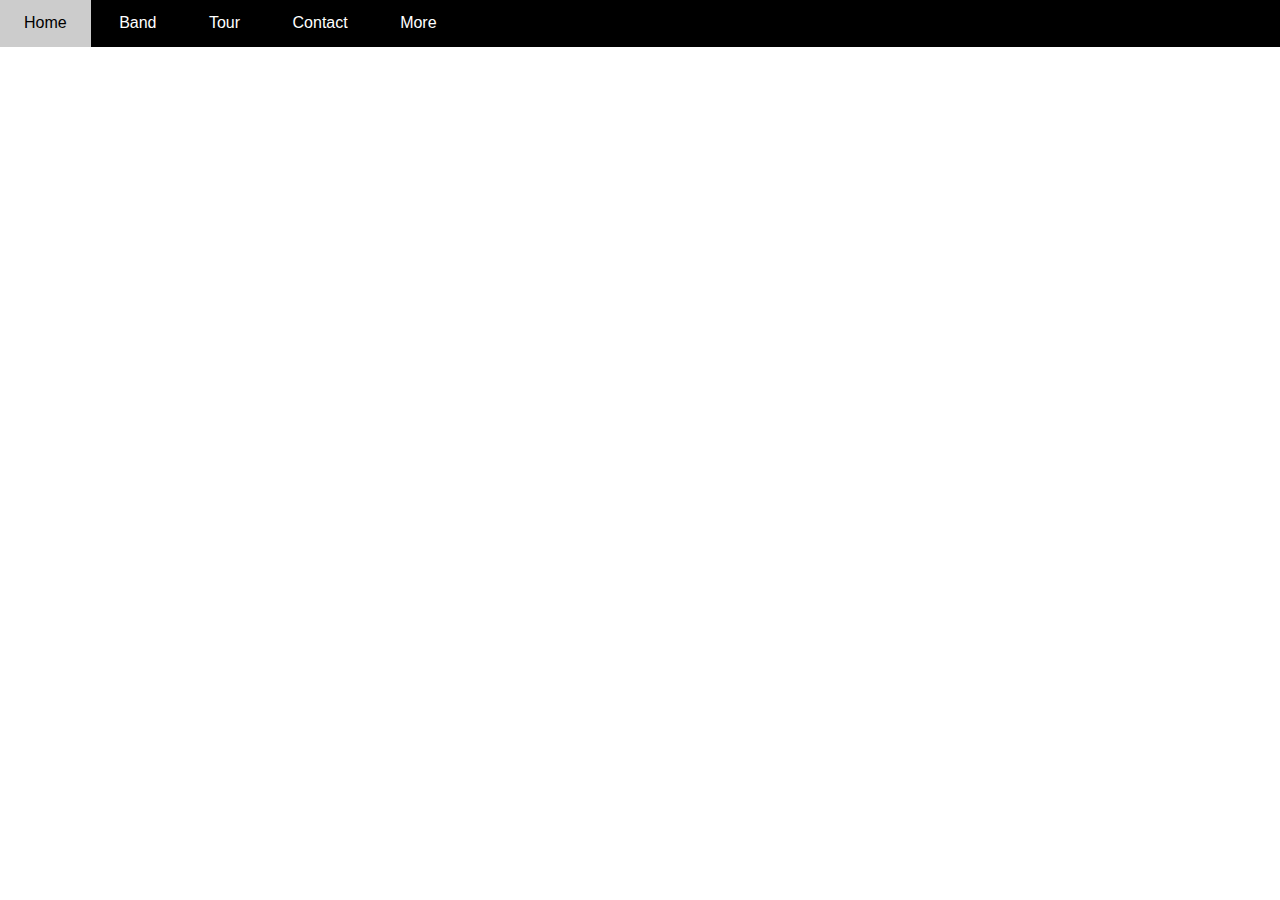
==== Front-end/The-Band/index.html @ 3a9487b1 "tao web" ====
<!DOCTYPE html>
<html lang="en">

<head>
    <meta charset="UTF-8">
    <meta http-equiv="X-UA-Compatible" content="IE=edge">
    <meta name="viewport" content="width=device-width, initial-scale=1.0">
    <title>Document</title>
    <link rel="stylesheet" href="./assets/css/style.css">
</head>

<body>

    <div id="main">
        <div id="header">
            <ul id="nav">
                <li><a href="">Home</a></li>
                <li><a href="">Band</a></li>
                <li><a href="">Tour</a></li>
                <li><a href="">Contact</a></li>
                <li>
                    <a href="">More</a>
                    <ul class="subnav">
                        <li><a href="">Merchandise</a></li>
                        <li><a href="">Extras</a></li>
                        <li><a href="">Media</a></li>
                    </ul>
                </li>
            </ul>
        </div>

        <div id="slider">

        </div>

        <div id="content">

        </div>

        <div id="footer">

        </div>

    </div>


</body>

</html>
---- Front-end/The-Band/assets/css/style.css ----
/* Reset CSS */

* {
    padding: 0;
    margin: 0;
    box-sizing: border-box;
}

html {
    font-family: Arial, Helvetica, sans-serif;
}


/* 
1. Từ ngoài vào trong
2. Từ trên xuống dưới
3. Tổng quan đến chi tiết
*/


/*  
1. Vị trí
2. Kích thước ( Width , Height)
3. Màu sắc
4. Kiểu dáng (kiểu chữ, hình tròn, vuông, ...)
*/

#main {}

#header {
    height: 46.5px;
    background-color: #000;
}

#nav {}

#nav li {
    display: inline-block;
}

#nav li a {
    color: #fff;
    text-decoration: none;
    line-height: 46.5px;
    padding: 0 24px;
    display: inline-block;
}

#nav li:hover a {
    color: #000;
    background-color: #ccc;
}

#nav .subnav {
    display: none;
}

#slider {}

#content {}

#footer {}
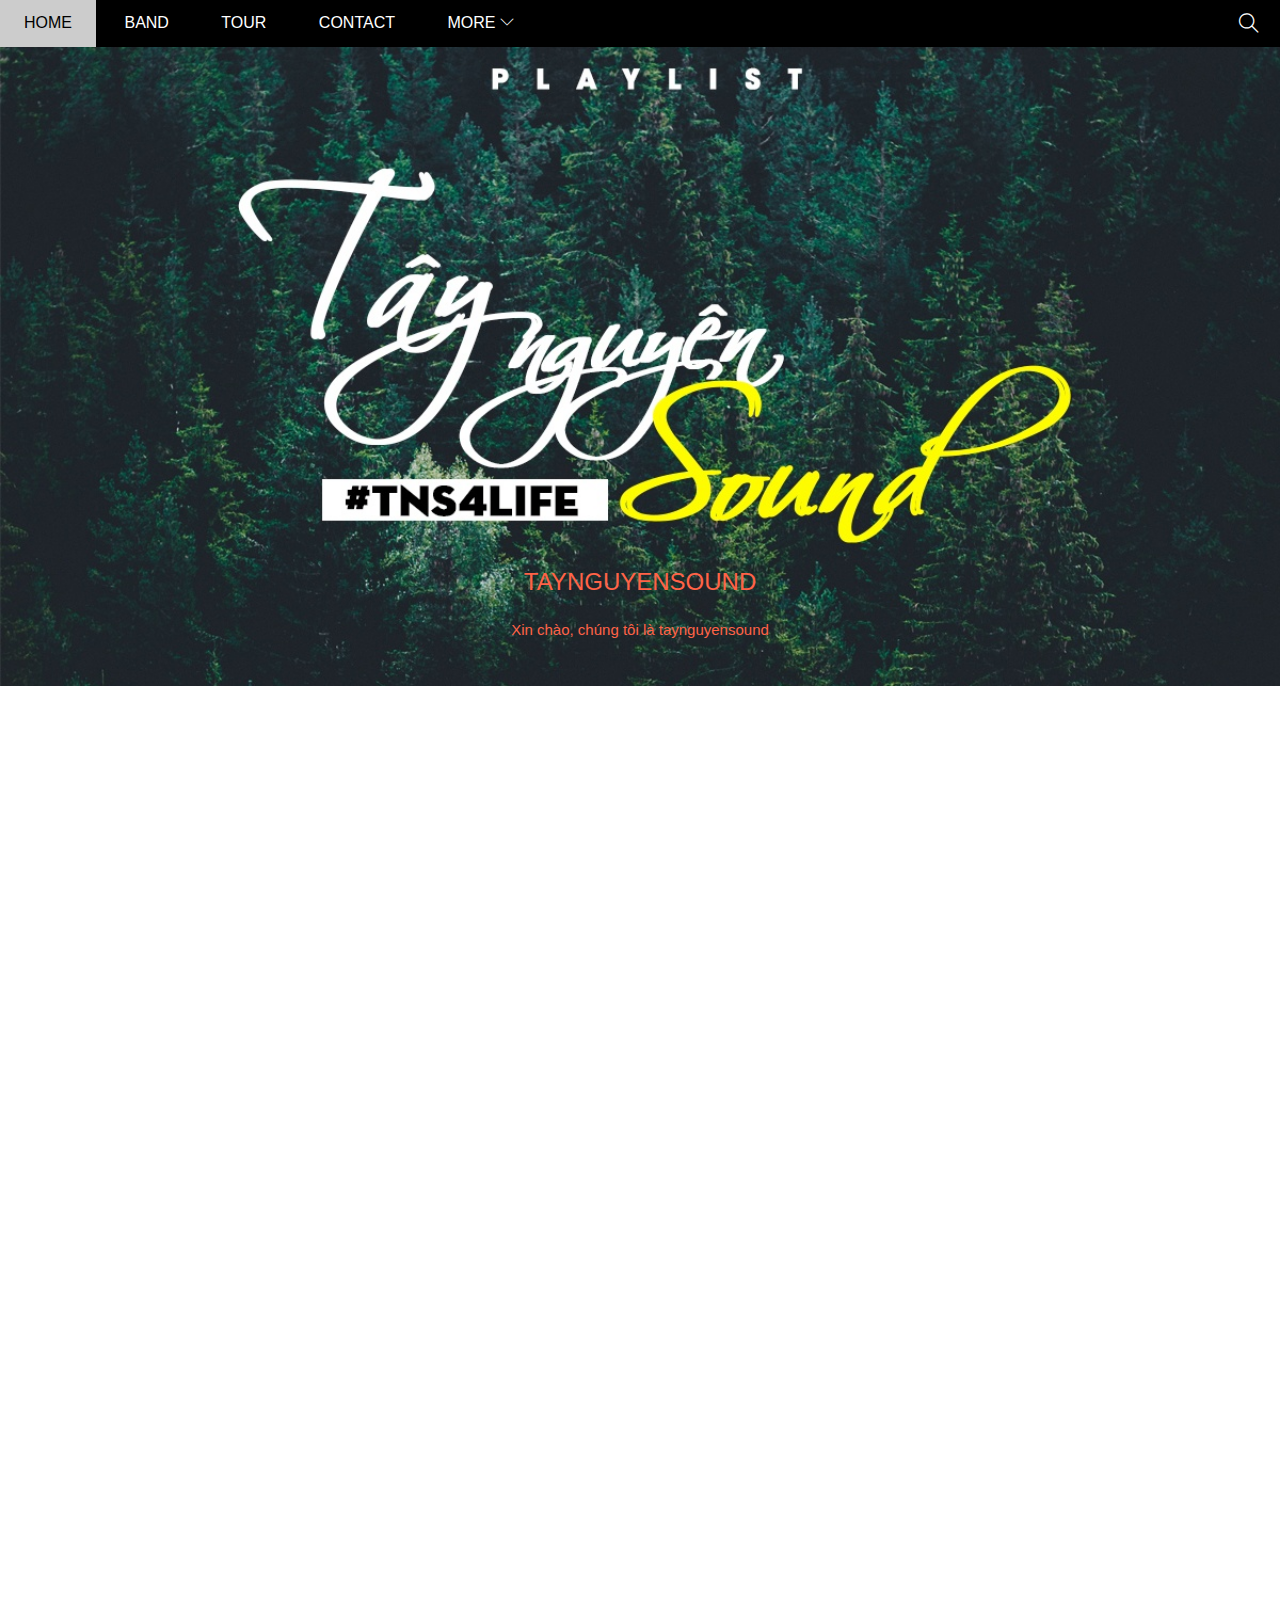
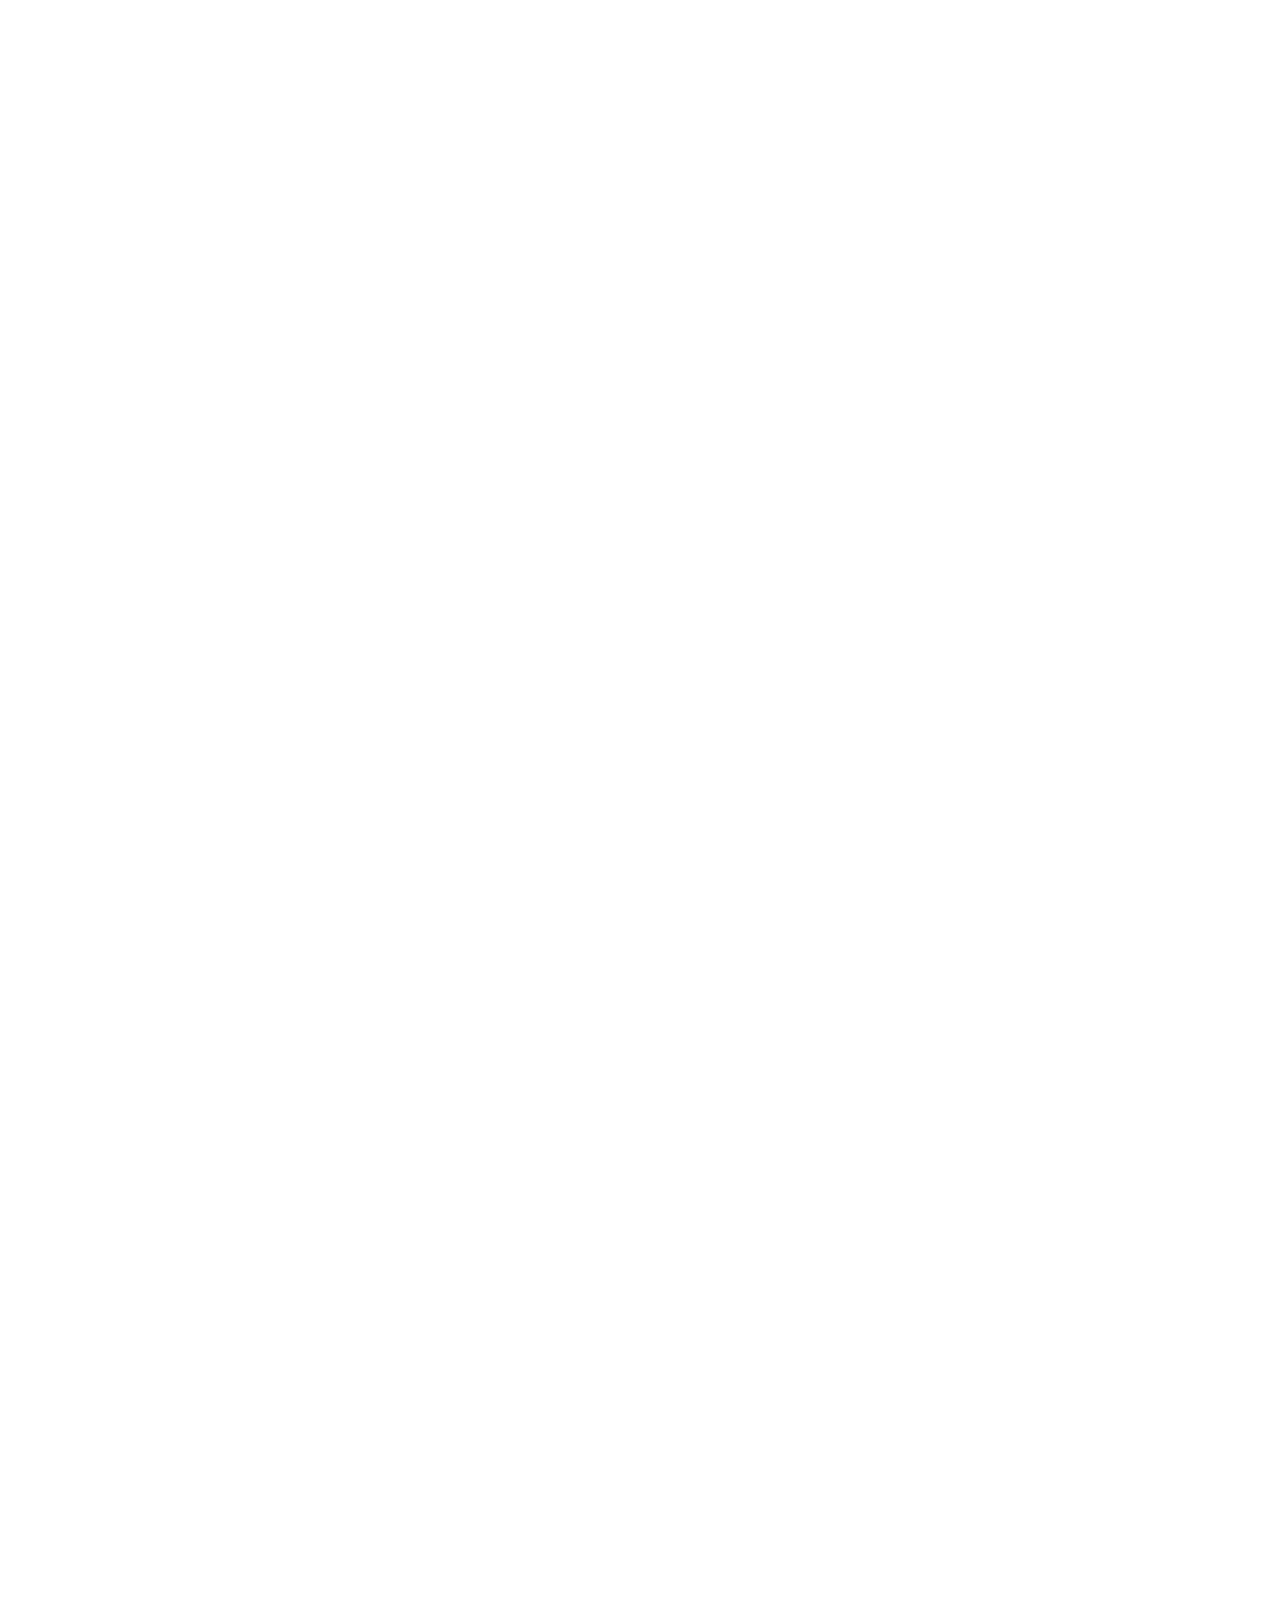
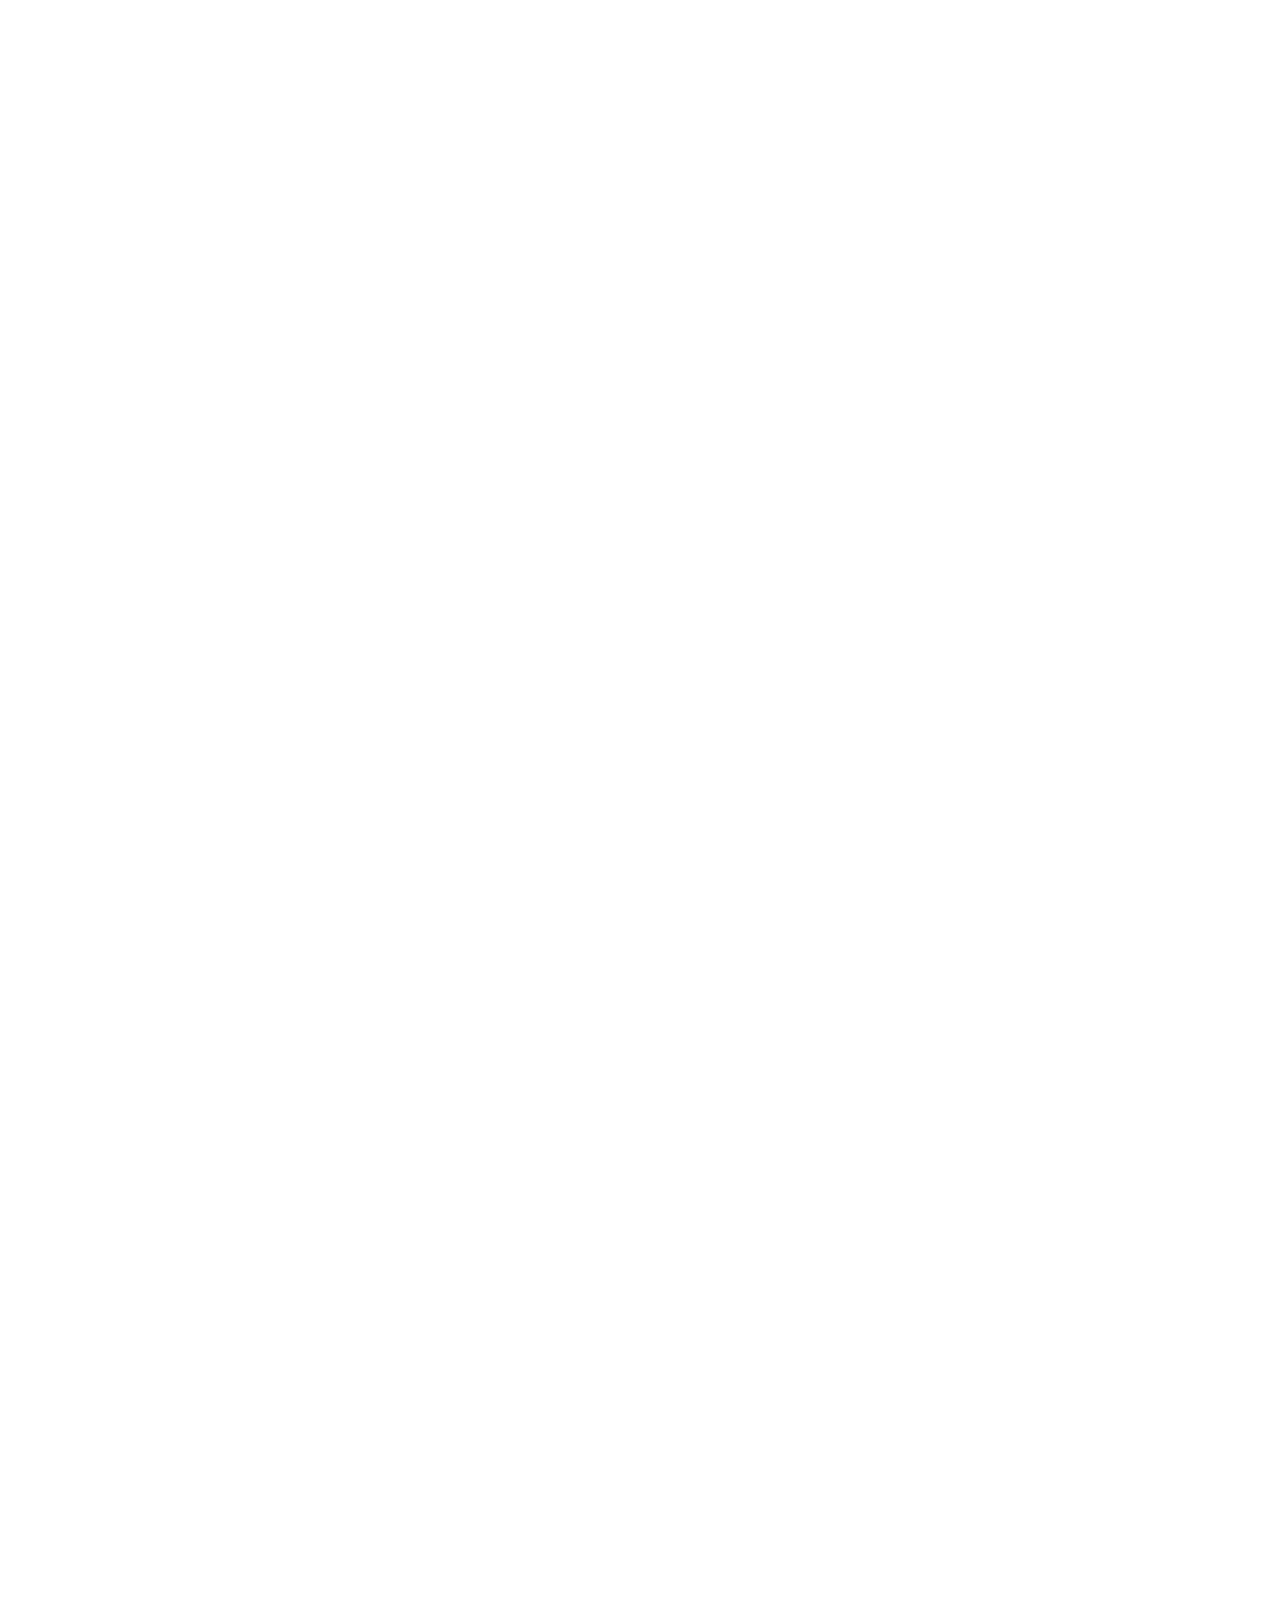
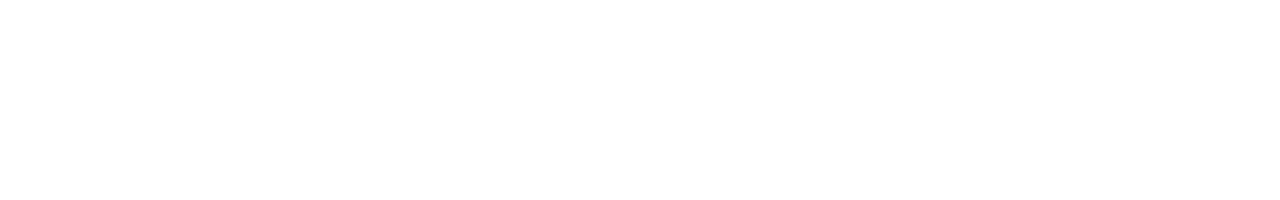
==== commit 3503437b: "ud" ====
--- a/Front-end/The-Band/index.html
+++ b/Front-end/The-Band/index.html
@@ -7,19 +7,24 @@
     <meta name="viewport" content="width=device-width, initial-scale=1.0">
     <title>Document</title>
     <link rel="stylesheet" href="./assets/css/style.css">
+    <link rel="stylesheet" href="./assets/Fonts/themify-icons-font/themify-icons/themify-icons.css">
 </head>
 
 <body>
 
     <div id="main">
         <div id="header">
+            <!-- Begin nav -->
             <ul id="nav">
                 <li><a href="">Home</a></li>
                 <li><a href="">Band</a></li>
                 <li><a href="">Tour</a></li>
                 <li><a href="">Contact</a></li>
                 <li>
-                    <a href="">More</a>
+                    <a href="">
+                        More 
+                        <i class="nav-arrow-down ti-angle-down"></i>
+                    </a>
                     <ul class="subnav">
                         <li><a href="">Merchandise</a></li>
                         <li><a href="">Extras</a></li>
@@ -27,10 +32,20 @@
                     </ul>
                 </li>
             </ul>
+            <!-- End nav -->
+
+            <!-- Begin search -->
+            <div class="search-btn">
+                <i class="search-icon ti-search"></i>
+            </div>
+            <!-- Begin search -->
         </div>
 
         <div id="slider">
-
+            <div class="text-content">
+                <h2 class="text-heading">TAYNGUYENSOUND</h2>
+                <div class="text-para">Xin chào, chúng tôi là taynguyensound</div>
+            </div>
         </div>
 
         <div id="content">
--- a/Front-end/The-Band/assets/css/style.css
+++ b/Front-end/The-Band/assets/css/style.css
@@ -8,6 +8,7 @@
 
 html {
     font-family: Arial, Helvetica, sans-serif;
+    height: 5000px;
 }
 
 
@@ -28,34 +29,116 @@
 #main {}
 
 #header {
+    position: fixed;
+    top: 0;
+    left: 0;
+    right: 0;
     height: 46.5px;
     background-color: #000;
+    z-index: 1;
 }
 
-#nav {}
-
-#nav li {
+#nav {
     display: inline-block;
 }
 
+#nav,
+.subnav {
+    list-style-type: none;
+}
+
+#nav>li {
+    display: inline-block;
+}
+
+#nav li {
+    position: relative;
+}
+
+#nav>li>a {
+    color: #fff;
+    text-transform: uppercase;
+}
+
 #nav li a {
-    color: #fff;
     text-decoration: none;
     line-height: 46.5px;
     padding: 0 24px;
-    display: inline-block;
+    display: block;
 }
 
-#nav li:hover a {
+#nav li:hover .subnav {
+    display: block;
+}
+
+#nav>li:hover>a,
+#nav .subnav li:hover a {
     color: #000;
     background-color: #ccc;
 }
 
 #nav .subnav {
     display: none;
+    background-color: #fff;
+    min-width: 160px;
+    position: absolute;
+    top: 100%;
+    left: 0;
+    box-shadow: 0 0 10px rgba(0, 0, 0, 0.3);
 }
 
-#slider {}
+#nav .subnav a {
+    color: #000;
+    padding: 0 12px;
+    line-height: 38px;
+}
+
+#nav .nav-arrow-down {
+    font-size: 14px;
+}
+
+#header .search-btn {
+    float: right;
+    padding: 0 21px;
+}
+
+#header .search-btn:hover {
+    background-color: #f44336;
+    cursor: pointer;
+}
+
+#header .search-icon {
+    color: #fff;
+    font-size: 20px;
+    line-height: 46px;
+}
+
+#slider {
+    position: relative;
+    padding-top: 50%;
+    background: url('/Front-end/The-Band/assets/img/Slider/slider2.jpg') top center / cover no-repeat;
+    margin-top: 46px;
+}
+
+#slider .text-content {
+    position: absolute;
+    bottom: 48px;
+    width: 100%;
+    /* left: 50%;
+    text-transform: translate(-50%); */
+    text-align: center;
+    color: tomato;
+}
+
+#slider .text-heading {
+    font-weight: 500;
+    font-size: 24px;
+}
+
+#slider .text-para {
+    font-size: 15px;
+    margin-top: 25px;
+}
 
 #content {}
 
--- a/Front-end/The-Band/assets/Fonts/themify-icons-font/themify-icons/themify-icons.css
+++ b/Front-end/The-Band/assets/Fonts/themify-icons-font/themify-icons/themify-icons.css
@@ -0,0 +1,1081 @@
+@font-face {
+	font-family: 'themify';
+	src:url('fonts/themify.eot?-fvbane');
+	src:url('fonts/themify.eot?#iefix-fvbane') format('embedded-opentype'),
+		url('fonts/themify.woff?-fvbane') format('woff'),
+		url('fonts/themify.ttf?-fvbane') format('truetype'),
+		url('fonts/themify.svg?-fvbane#themify') format('svg');
+	font-weight: normal;
+	font-style: normal;
+}
+
+[class^="ti-"], [class*=" ti-"] {
+	font-family: 'themify';
+	speak: none;
+	font-style: normal;
+	font-weight: normal;
+	font-variant: normal;
+	text-transform: none;
+	line-height: 1;
+
+	/* Better Font Rendering =========== */
+	-webkit-font-smoothing: antialiased;
+	-moz-osx-font-smoothing: grayscale;
+}
+
+.ti-wand:before {
+	content: "\e600";
+}
+.ti-volume:before {
+	content: "\e601";
+}
+.ti-user:before {
+	content: "\e602";
+}
+.ti-unlock:before {
+	content: "\e603";
+}
+.ti-unlink:before {
+	content: "\e604";
+}
+.ti-trash:before {
+	content: "\e605";
+}
+.ti-thought:before {
+	content: "\e606";
+}
+.ti-target:before {
+	content: "\e607";
+}
+.ti-tag:before {
+	content: "\e608";
+}
+.ti-tablet:before {
+	content: "\e609";
+}
+.ti-star:before {
+	content: "\e60a";
+}
+.ti-spray:before {
+	content: "\e60b";
+}
+.ti-signal:before {
+	content: "\e60c";
+}
+.ti-shopping-cart:before {
+	content: "\e60d";
+}
+.ti-shopping-cart-full:before {
+	content: "\e60e";
+}
+.ti-settings:before {
+	content: "\e60f";
+}
+.ti-search:before {
+	content: "\e610";
+}
+.ti-zoom-in:before {
+	content: "\e611";
+}
+.ti-zoom-out:before {
+	content: "\e612";
+}
+.ti-cut:before {
+	content: "\e613";
+}
+.ti-ruler:before {
+	content: "\e614";
+}
+.ti-ruler-pencil:before {
+	content: "\e615";
+}
+.ti-ruler-alt:before {
+	content: "\e616";
+}
+.ti-bookmark:before {
+	content: "\e617";
+}
+.ti-bookmark-alt:before {
+	content: "\e618";
+}
+.ti-reload:before {
+	content: "\e619";
+}
+.ti-plus:before {
+	content: "\e61a";
+}
+.ti-pin:before {
+	content: "\e61b";
+}
+.ti-pencil:before {
+	content: "\e61c";
+}
+.ti-pencil-alt:before {
+	content: "\e61d";
+}
+.ti-paint-roller:before {
+	content: "\e61e";
+}
+.ti-paint-bucket:before {
+	content: "\e61f";
+}
+.ti-na:before {
+	content: "\e620";
+}
+.ti-mobile:before {
+	content: "\e621";
+}
+.ti-minus:before {
+	content: "\e622";
+}
+.ti-medall:before {
+	content: "\e623";
+}
+.ti-medall-alt:before {
+	content: "\e624";
+}
+.ti-marker:before {
+	content: "\e625";
+}
+.ti-marker-alt:before {
+	content: "\e626";
+}
+.ti-arrow-up:before {
+	content: "\e627";
+}
+.ti-arrow-right:before {
+	content: "\e628";
+}
+.ti-arrow-left:before {
+	content: "\e629";
+}
+.ti-arrow-down:before {
+	content: "\e62a";
+}
+.ti-lock:before {
+	content: "\e62b";
+}
+.ti-location-arrow:before {
+	content: "\e62c";
+}
+.ti-link:before {
+	content: "\e62d";
+}
+.ti-layout:before {
+	content: "\e62e";
+}
+.ti-layers:before {
+	content: "\e62f";
+}
+.ti-layers-alt:before {
+	content: "\e630";
+}
+.ti-key:before {
+	content: "\e631";
+}
+.ti-import:before {
+	content: "\e632";
+}
+.ti-image:before {
+	content: "\e633";
+}
+.ti-heart:before {
+	content: "\e634";
+}
+.ti-heart-broken:before {
+	content: "\e635";
+}
+.ti-hand-stop:before {
+	content: "\e636";
+}
+.ti-hand-open:before {
+	content: "\e637";
+}
+.ti-hand-drag:before {
+	content: "\e638";
+}
+.ti-folder:before {
+	content: "\e639";
+}
+.ti-flag:before {
+	content: "\e63a";
+}
+.ti-flag-alt:before {
+	content: "\e63b";
+}
+.ti-flag-alt-2:before {
+	content: "\e63c";
+}
+.ti-eye:before {
+	content: "\e63d";
+}
+.ti-export:before {
+	content: "\e63e";
+}
+.ti-exchange-vertical:before {
+	content: "\e63f";
+}
+.ti-desktop:before {
+	content: "\e640";
+}
+.ti-cup:before {
+	content: "\e641";
+}
+.ti-crown:before {
+	content: "\e642";
+}
+.ti-comments:before {
+	content: "\e643";
+}
+.ti-comment:before {
+	content: "\e644";
+}
+.ti-comment-alt:before {
+	content: "\e645";
+}
+.ti-close:before {
+	content: "\e646";
+}
+.ti-clip:before {
+	content: "\e647";
+}
+.ti-angle-up:before {
+	content: "\e648";
+}
+.ti-angle-right:before {
+	content: "\e649";
+}
+.ti-angle-left:before {
+	content: "\e64a";
+}
+.ti-angle-down:before {
+	content: "\e64b";
+}
+.ti-check:before {
+	content: "\e64c";
+}
+.ti-check-box:before {
+	content: "\e64d";
+}
+.ti-camera:before {
+	content: "\e64e";
+}
+.ti-announcement:before {
+	content: "\e64f";
+}
+.ti-brush:before {
+	content: "\e650";
+}
+.ti-briefcase:before {
+	content: "\e651";
+}
+.ti-bolt:before {
+	content: "\e652";
+}
+.ti-bolt-alt:before {
+	content: "\e653";
+}
+.ti-blackboard:before {
+	content: "\e654";
+}
+.ti-bag:before {
+	content: "\e655";
+}
+.ti-move:before {
+	content: "\e656";
+}
+.ti-arrows-vertical:before {
+	content: "\e657";
+}
+.ti-arrows-horizontal:before {
+	content: "\e658";
+}
+.ti-fullscreen:before {
+	content: "\e659";
+}
+.ti-arrow-top-right:before {
+	content: "\e65a";
+}
+.ti-arrow-top-left:before {
+	content: "\e65b";
+}
+.ti-arrow-circle-up:before {
+	content: "\e65c";
+}
+.ti-arrow-circle-right:before {
+	content: "\e65d";
+}
+.ti-arrow-circle-left:before {
+	content: "\e65e";
+}
+.ti-arrow-circle-down:before {
+	content: "\e65f";
+}
+.ti-angle-double-up:before {
+	content: "\e660";
+}
+.ti-angle-double-right:before {
+	content: "\e661";
+}
+.ti-angle-double-left:before {
+	content: "\e662";
+}
+.ti-angle-double-down:before {
+	content: "\e663";
+}
+.ti-zip:before {
+	content: "\e664";
+}
+.ti-world:before {
+	content: "\e665";
+}
+.ti-wheelchair:before {
+	content: "\e666";
+}
+.ti-view-list:before {
+	content: "\e667";
+}
+.ti-view-list-alt:before {
+	content: "\e668";
+}
+.ti-view-grid:before {
+	content: "\e669";
+}
+.ti-uppercase:before {
+	content: "\e66a";
+}
+.ti-upload:before {
+	content: "\e66b";
+}
+.ti-underline:before {
+	content: "\e66c";
+}
+.ti-truck:before {
+	content: "\e66d";
+}
+.ti-timer:before {
+	content: "\e66e";
+}
+.ti-ticket:before {
+	content: "\e66f";
+}
+.ti-thumb-up:before {
+	content: "\e670";
+}
+.ti-thumb-down:before {
+	content: "\e671";
+}
+.ti-text:before {
+	content: "\e672";
+}
+.ti-stats-up:before {
+	content: "\e673";
+}
+.ti-stats-down:before {
+	content: "\e674";
+}
+.ti-split-v:before {
+	content: "\e675";
+}
+.ti-split-h:before {
+	content: "\e676";
+}
+.ti-smallcap:before {
+	content: "\e677";
+}
+.ti-shine:before {
+	content: "\e678";
+}
+.ti-shift-right:before {
+	content: "\e679";
+}
+.ti-shift-left:before {
+	content: "\e67a";
+}
+.ti-shield:before {
+	content: "\e67b";
+}
+.ti-notepad:before {
+	content: "\e67c";
+}
+.ti-server:before {
+	content: "\e67d";
+}
+.ti-quote-right:before {
+	content: "\e67e";
+}
+.ti-quote-left:before {
+	content: "\e67f";
+}
+.ti-pulse:before {
+	content: "\e680";
+}
+.ti-printer:before {
+	content: "\e681";
+}
+.ti-power-off:before {
+	content: "\e682";
+}
+.ti-plug:before {
+	content: "\e683";
+}
+.ti-pie-chart:before {
+	content: "\e684";
+}
+.ti-paragraph:before {
+	content: "\e685";
+}
+.ti-panel:before {
+	content: "\e686";
+}
+.ti-package:before {
+	content: "\e687";
+}
+.ti-music:before {
+	content: "\e688";
+}
+.ti-music-alt:before {
+	content: "\e689";
+}
+.ti-mouse:before {
+	content: "\e68a";
+}
+.ti-mouse-alt:before {
+	content: "\e68b";
+}
+.ti-money:before {
+	content: "\e68c";
+}
+.ti-microphone:before {
+	content: "\e68d";
+}
+.ti-menu:before {
+	content: "\e68e";
+}
+.ti-menu-alt:before {
+	content: "\e68f";
+}
+.ti-map:before {
+	content: "\e690";
+}
+.ti-map-alt:before {
+	content: "\e691";
+}
+.ti-loop:before {
+	content: "\e692";
+}
+.ti-location-pin:before {
+	content: "\e693";
+}
+.ti-list:before {
+	content: "\e694";
+}
+.ti-light-bulb:before {
+	content: "\e695";
+}
+.ti-Italic:before {
+	content: "\e696";
+}
+.ti-info:before {
+	content: "\e697";
+}
+.ti-infinite:before {
+	content: "\e698";
+}
+.ti-id-badge:before {
+	content: "\e699";
+}
+.ti-hummer:before {
+	content: "\e69a";
+}
+.ti-home:before {
+	content: "\e69b";
+}
+.ti-help:before {
+	content: "\e69c";
+}
+.ti-headphone:before {
+	content: "\e69d";
+}
+.ti-harddrives:before {
+	content: "\e69e";
+}
+.ti-harddrive:before {
+	content: "\e69f";
+}
+.ti-gift:before {
+	content: "\e6a0";
+}
+.ti-game:before {
+	content: "\e6a1";
+}
+.ti-filter:before {
+	content: "\e6a2";
+}
+.ti-files:before {
+	content: "\e6a3";
+}
+.ti-file:before {
+	content: "\e6a4";
+}
+.ti-eraser:before {
+	content: "\e6a5";
+}
+.ti-envelope:before {
+	content: "\e6a6";
+}
+.ti-download:before {
+	content: "\e6a7";
+}
+.ti-direction:before {
+	content: "\e6a8";
+}
+.ti-direction-alt:before {
+	content: "\e6a9";
+}
+.ti-dashboard:before {
+	content: "\e6aa";
+}
+.ti-control-stop:before {
+	content: "\e6ab";
+}
+.ti-control-shuffle:before {
+	content: "\e6ac";
+}
+.ti-control-play:before {
+	content: "\e6ad";
+}
+.ti-control-pause:before {
+	content: "\e6ae";
+}
+.ti-control-forward:before {
+	content: "\e6af";
+}
+.ti-control-backward:before {
+	content: "\e6b0";
+}
+.ti-cloud:before {
+	content: "\e6b1";
+}
+.ti-cloud-up:before {
+	content: "\e6b2";
+}
+.ti-cloud-down:before {
+	content: "\e6b3";
+}
+.ti-clipboard:before {
+	content: "\e6b4";
+}
+.ti-car:before {
+	content: "\e6b5";
+}
+.ti-calendar:before {
+	content: "\e6b6";
+}
+.ti-book:before {
+	content: "\e6b7";
+}
+.ti-bell:before {
+	content: "\e6b8";
+}
+.ti-basketball:before {
+	content: "\e6b9";
+}
+.ti-bar-chart:before {
+	content: "\e6ba";
+}
+.ti-bar-chart-alt:before {
+	content: "\e6bb";
+}
+.ti-back-right:before {
+	content: "\e6bc";
+}
+.ti-back-left:before {
+	content: "\e6bd";
+}
+.ti-arrows-corner:before {
+	content: "\e6be";
+}
+.ti-archive:before {
+	content: "\e6bf";
+}
+.ti-anchor:before {
+	content: "\e6c0";
+}
+.ti-align-right:before {
+	content: "\e6c1";
+}
+.ti-align-left:before {
+	content: "\e6c2";
+}
+.ti-align-justify:before {
+	content: "\e6c3";
+}
+.ti-align-center:before {
+	content: "\e6c4";
+}
+.ti-alert:before {
+	content: "\e6c5";
+}
+.ti-alarm-clock:before {
+	content: "\e6c6";
+}
+.ti-agenda:before {
+	content: "\e6c7";
+}
+.ti-write:before {
+	content: "\e6c8";
+}
+.ti-window:before {
+	content: "\e6c9";
+}
+.ti-widgetized:before {
+	content: "\e6ca";
+}
+.ti-widget:before {
+	content: "\e6cb";
+}
+.ti-widget-alt:before {
+	content: "\e6cc";
+}
+.ti-wallet:before {
+	content: "\e6cd";
+}
+.ti-video-clapper:before {
+	content: "\e6ce";
+}
+.ti-video-camera:before {
+	content: "\e6cf";
+}
+.ti-vector:before {
+	content: "\e6d0";
+}
+.ti-themify-logo:before {
+	content: "\e6d1";
+}
+.ti-themify-favicon:before {
+	content: "\e6d2";
+}
+.ti-themify-favicon-alt:before {
+	content: "\e6d3";
+}
+.ti-support:before {
+	content: "\e6d4";
+}
+.ti-stamp:before {
+	content: "\e6d5";
+}
+.ti-split-v-alt:before {
+	content: "\e6d6";
+}
+.ti-slice:before {
+	content: "\e6d7";
+}
+.ti-shortcode:before {
+	content: "\e6d8";
+}
+.ti-shift-right-alt:before {
+	content: "\e6d9";
+}
+.ti-shift-left-alt:before {
+	content: "\e6da";
+}
+.ti-ruler-alt-2:before {
+	content: "\e6db";
+}
+.ti-receipt:before {
+	content: "\e6dc";
+}
+.ti-pin2:before {
+	content: "\e6dd";
+}
+.ti-pin-alt:before {
+	content: "\e6de";
+}
+.ti-pencil-alt2:before {
+	content: "\e6df";
+}
+.ti-palette:before {
+	content: "\e6e0";
+}
+.ti-more:before {
+	content: "\e6e1";
+}
+.ti-more-alt:before {
+	content: "\e6e2";
+}
+.ti-microphone-alt:before {
+	content: "\e6e3";
+}
+.ti-magnet:before {
+	content: "\e6e4";
+}
+.ti-line-double:before {
+	content: "\e6e5";
+}
+.ti-line-dotted:before {
+	content: "\e6e6";
+}
+.ti-line-dashed:before {
+	content: "\e6e7";
+}
+.ti-layout-width-full:before {
+	content: "\e6e8";
+}
+.ti-layout-width-default:before {
+	content: "\e6e9";
+}
+.ti-layout-width-default-alt:before {
+	content: "\e6ea";
+}
+.ti-layout-tab:before {
+	content: "\e6eb";
+}
+.ti-layout-tab-window:before {
+	content: "\e6ec";
+}
+.ti-layout-tab-v:before {
+	content: "\e6ed";
+}
+.ti-layout-tab-min:before {
+	content: "\e6ee";
+}
+.ti-layout-slider:before {
+	content: "\e6ef";
+}
+.ti-layout-slider-alt:before {
+	content: "\e6f0";
+}
+.ti-layout-sidebar-right:before {
+	content: "\e6f1";
+}
+.ti-layout-sidebar-none:before {
+	content: "\e6f2";
+}
+.ti-layout-sidebar-left:before {
+	content: "\e6f3";
+}
+.ti-layout-placeholder:before {
+	content: "\e6f4";
+}
+.ti-layout-menu:before {
+	content: "\e6f5";
+}
+.ti-layout-menu-v:before {
+	content: "\e6f6";
+}
+.ti-layout-menu-separated:before {
+	content: "\e6f7";
+}
+.ti-layout-menu-full:before {
+	content: "\e6f8";
+}
+.ti-layout-media-right-alt:before {
+	content: "\e6f9";
+}
+.ti-layout-media-right:before {
+	content: "\e6fa";
+}
+.ti-layout-media-overlay:before {
+	content: "\e6fb";
+}
+.ti-layout-media-overlay-alt:before {
+	content: "\e6fc";
+}
+.ti-layout-media-overlay-alt-2:before {
+	content: "\e6fd";
+}
+.ti-layout-media-left-alt:before {
+	content: "\e6fe";
+}
+.ti-layout-media-left:before {
+	content: "\e6ff";
+}
+.ti-layout-media-center-alt:before {
+	content: "\e700";
+}
+.ti-layout-media-center:before {
+	content: "\e701";
+}
+.ti-layout-list-thumb:before {
+	content: "\e702";
+}
+.ti-layout-list-thumb-alt:before {
+	content: "\e703";
+}
+.ti-layout-list-post:before {
+	content: "\e704";
+}
+.ti-layout-list-large-image:before {
+	content: "\e705";
+}
+.ti-layout-line-solid:before {
+	content: "\e706";
+}
+.ti-layout-grid4:before {
+	content: "\e707";
+}
+.ti-layout-grid3:before {
+	content: "\e708";
+}
+.ti-layout-grid2:before {
+	content: "\e709";
+}
+.ti-layout-grid2-thumb:before {
+	content: "\e70a";
+}
+.ti-layout-cta-right:before {
+	content: "\e70b";
+}
+.ti-layout-cta-left:before {
+	content: "\e70c";
+}
+.ti-layout-cta-center:before {
+	content: "\e70d";
+}
+.ti-layout-cta-btn-right:before {
+	content: "\e70e";
+}
+.ti-layout-cta-btn-left:before {
+	content: "\e70f";
+}
+.ti-layout-column4:before {
+	content: "\e710";
+}
+.ti-layout-column3:before {
+	content: "\e711";
+}
+.ti-layout-column2:before {
+	content: "\e712";
+}
+.ti-layout-accordion-separated:before {
+	content: "\e713";
+}
+.ti-layout-accordion-merged:before {
+	content: "\e714";
+}
+.ti-layout-accordion-list:before {
+	content: "\e715";
+}
+.ti-ink-pen:before {
+	content: "\e716";
+}
+.ti-info-alt:before {
+	content: "\e717";
+}
+.ti-help-alt:before {
+	content: "\e718";
+}
+.ti-headphone-alt:before {
+	content: "\e719";
+}
+.ti-hand-point-up:before {
+	content: "\e71a";
+}
+.ti-hand-point-right:before {
+	content: "\e71b";
+}
+.ti-hand-point-left:before {
+	content: "\e71c";
+}
+.ti-hand-point-down:before {
+	content: "\e71d";
+}
+.ti-gallery:before {
+	content: "\e71e";
+}
+.ti-face-smile:before {
+	content: "\e71f";
+}
+.ti-face-sad:before {
+	content: "\e720";
+}
+.ti-credit-card:before {
+	content: "\e721";
+}
+.ti-control-skip-forward:before {
+	content: "\e722";
+}
+.ti-control-skip-backward:before {
+	content: "\e723";
+}
+.ti-control-record:before {
+	content: "\e724";
+}
+.ti-control-eject:before {
+	content: "\e725";
+}
+.ti-comments-smiley:before {
+	content: "\e726";
+}
+.ti-brush-alt:before {
+	content: "\e727";
+}
+.ti-youtube:before {
+	content: "\e728";
+}
+.ti-vimeo:before {
+	content: "\e729";
+}
+.ti-twitter:before {
+	content: "\e72a";
+}
+.ti-time:before {
+	content: "\e72b";
+}
+.ti-tumblr:before {
+	content: "\e72c";
+}
+.ti-skype:before {
+	content: "\e72d";
+}
+.ti-share:before {
+	content: "\e72e";
+}
+.ti-share-alt:before {
+	content: "\e72f";
+}
+.ti-rocket:before {
+	content: "\e730";
+}
+.ti-pinterest:before {
+	content: "\e731";
+}
+.ti-new-window:before {
+	content: "\e732";
+}
+.ti-microsoft:before {
+	content: "\e733";
+}
+.ti-list-ol:before {
+	content: "\e734";
+}
+.ti-linkedin:before {
+	content: "\e735";
+}
+.ti-layout-sidebar-2:before {
+	content: "\e736";
+}
+.ti-layout-grid4-alt:before {
+	content: "\e737";
+}
+.ti-layout-grid3-alt:before {
+	content: "\e738";
+}
+.ti-layout-grid2-alt:before {
+	content: "\e739";
+}
+.ti-layout-column4-alt:before {
+	content: "\e73a";
+}
+.ti-layout-column3-alt:before {
+	content: "\e73b";
+}
+.ti-layout-column2-alt:before {
+	content: "\e73c";
+}
+.ti-instagram:before {
+	content: "\e73d";
+}
+.ti-google:before {
+	content: "\e73e";
+}
+.ti-github:before {
+	content: "\e73f";
+}
+.ti-flickr:before {
+	content: "\e740";
+}
+.ti-facebook:before {
+	content: "\e741";
+}
+.ti-dropbox:before {
+	content: "\e742";
+}
+.ti-dribbble:before {
+	content: "\e743";
+}
+.ti-apple:before {
+	content: "\e744";
+}
+.ti-android:before {
+	content: "\e745";
+}
+.ti-save:before {
+	content: "\e746";
+}
+.ti-save-alt:before {
+	content: "\e747";
+}
+.ti-yahoo:before {
+	content: "\e748";
+}
+.ti-wordpress:before {
+	content: "\e749";
+}
+.ti-vimeo-alt:before {
+	content: "\e74a";
+}
+.ti-twitter-alt:before {
+	content: "\e74b";
+}
+.ti-tumblr-alt:before {
+	content: "\e74c";
+}
+.ti-trello:before {
+	content: "\e74d";
+}
+.ti-stack-overflow:before {
+	content: "\e74e";
+}
+.ti-soundcloud:before {
+	content: "\e74f";
+}
+.ti-sharethis:before {
+	content: "\e750";
+}
+.ti-sharethis-alt:before {
+	content: "\e751";
+}
+.ti-reddit:before {
+	content: "\e752";
+}
+.ti-pinterest-alt:before {
+	content: "\e753";
+}
+.ti-microsoft-alt:before {
+	content: "\e754";
+}
+.ti-linux:before {
+	content: "\e755";
+}
+.ti-jsfiddle:before {
+	content: "\e756";
+}
+.ti-joomla:before {
+	content: "\e757";
+}
+.ti-html5:before {
+	content: "\e758";
+}
+.ti-flickr-alt:before {
+	content: "\e759";
+}
+.ti-email:before {
+	content: "\e75a";
+}
+.ti-drupal:before {
+	content: "\e75b";
+}
+.ti-dropbox-alt:before {
+	content: "\e75c";
+}
+.ti-css3:before {
+	content: "\e75d";
+}
+.ti-rss:before {
+	content: "\e75e";
+}
+.ti-rss-alt:before {
+	content: "\e75f";
+}
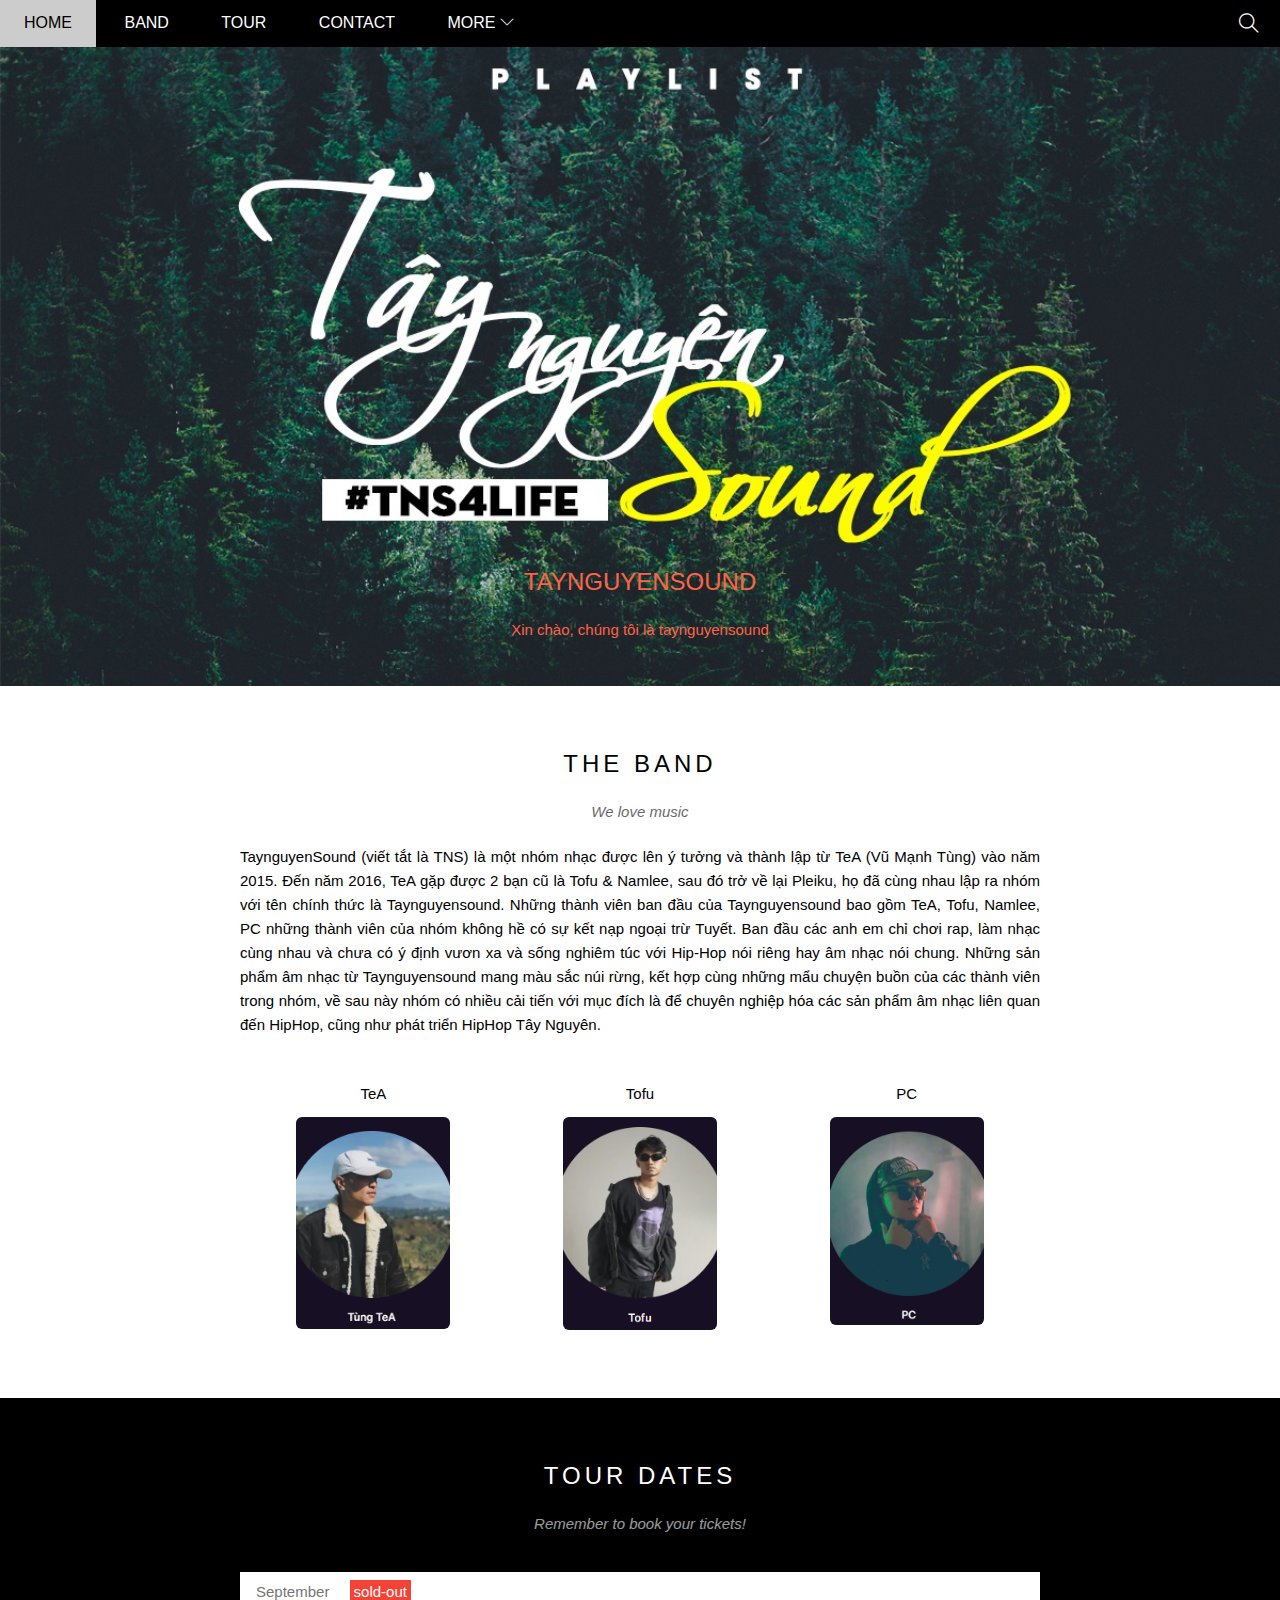
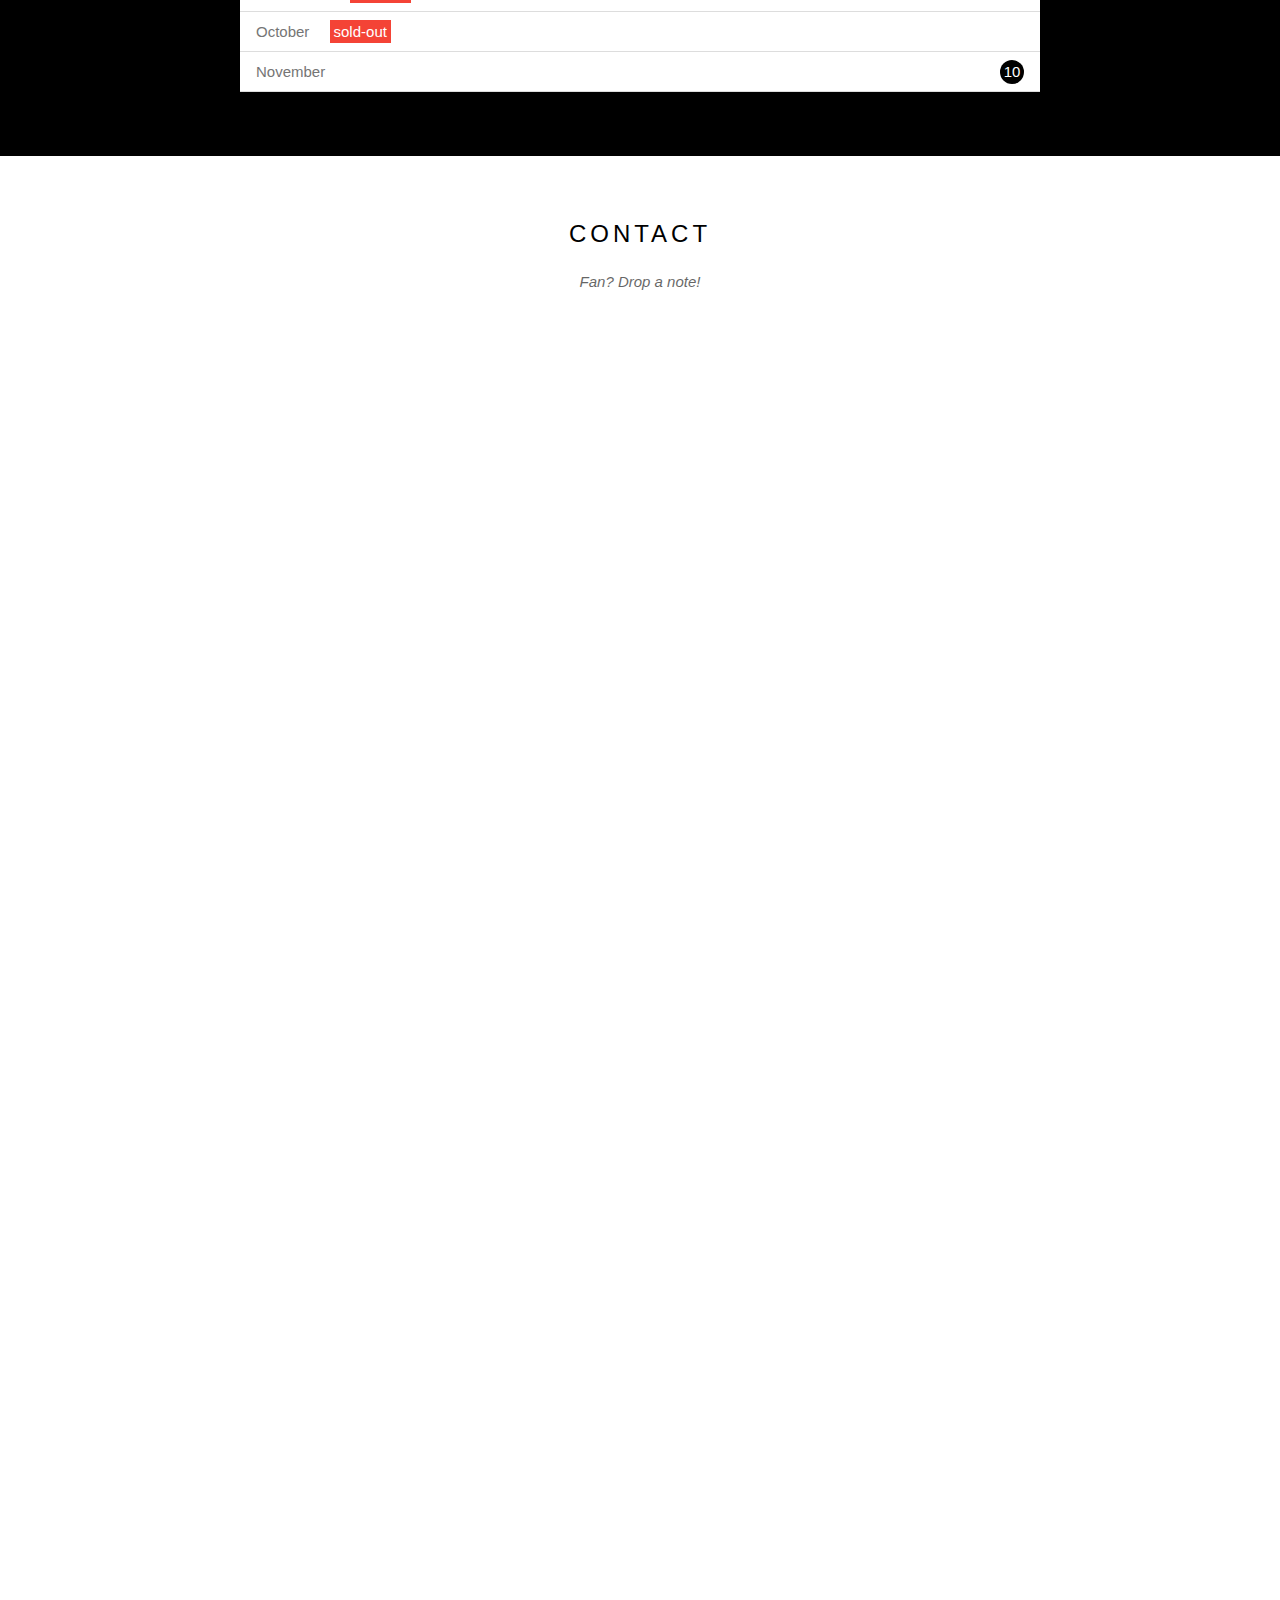
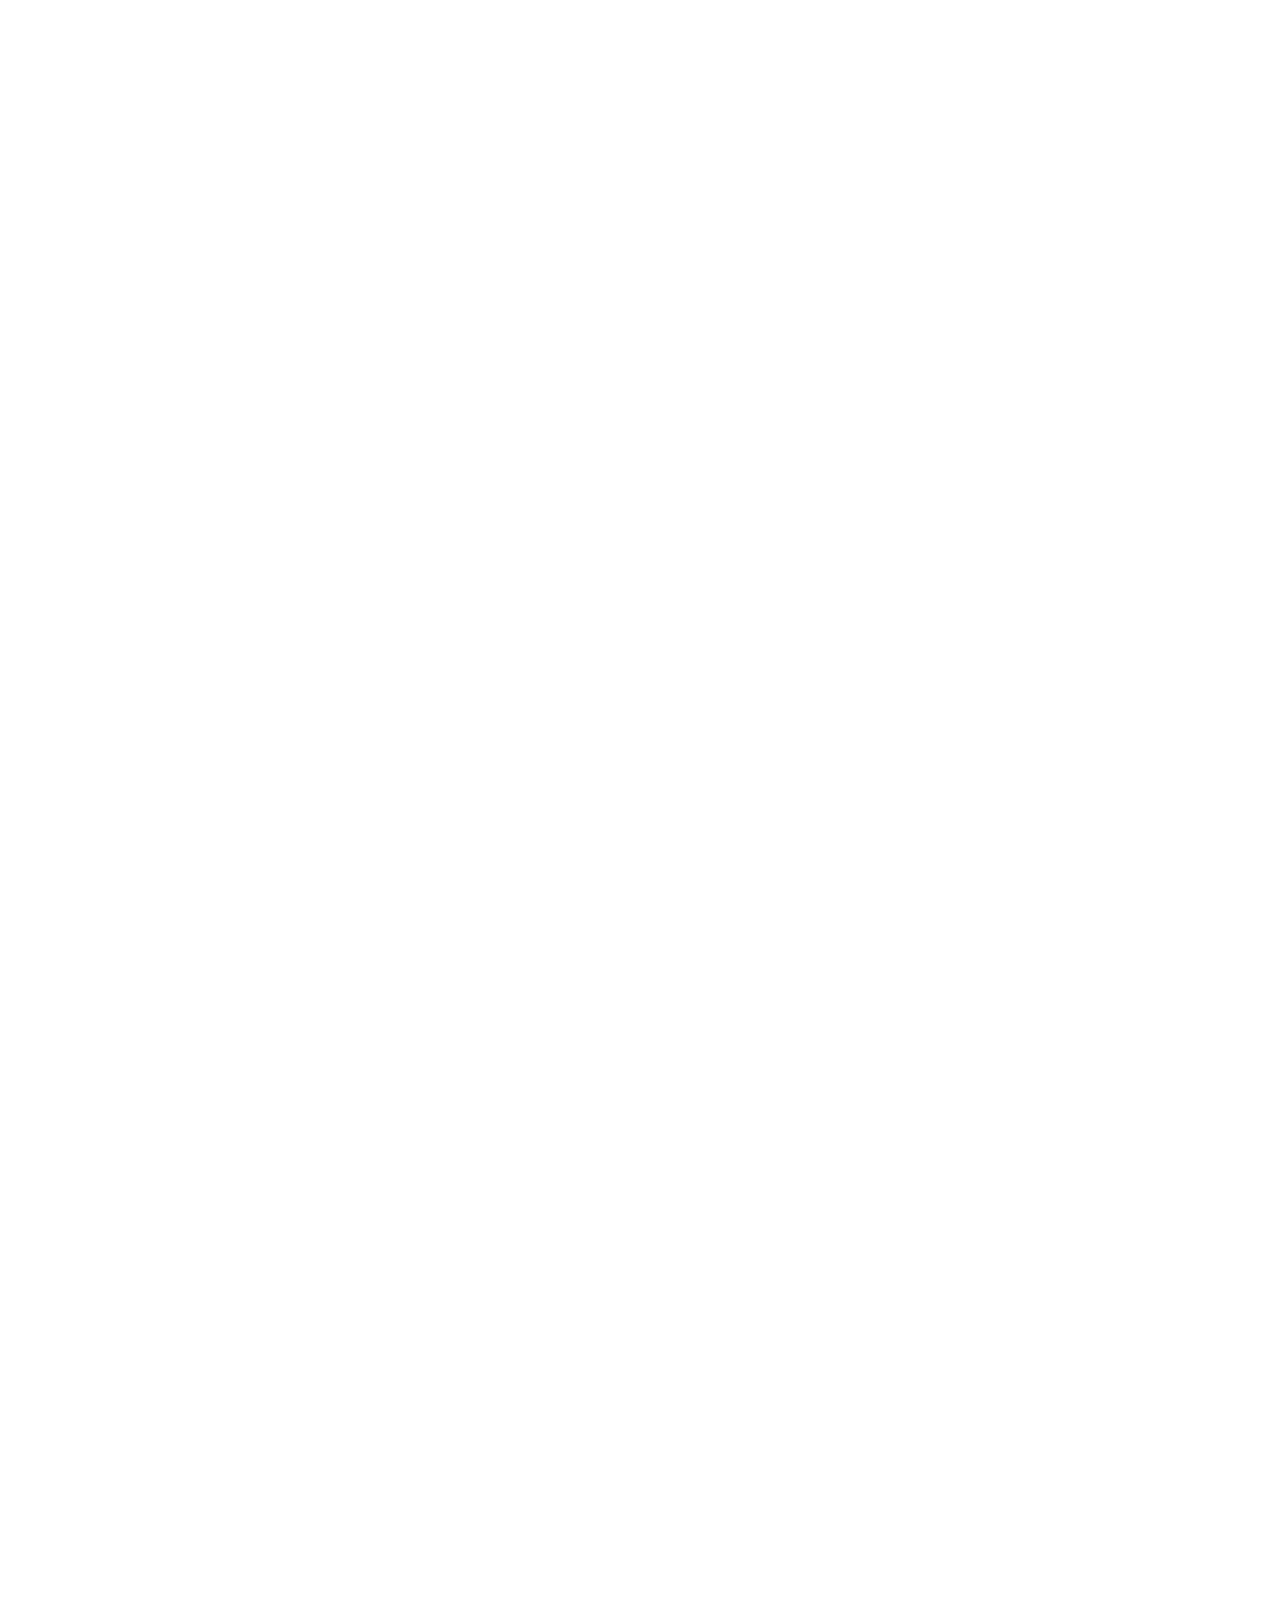
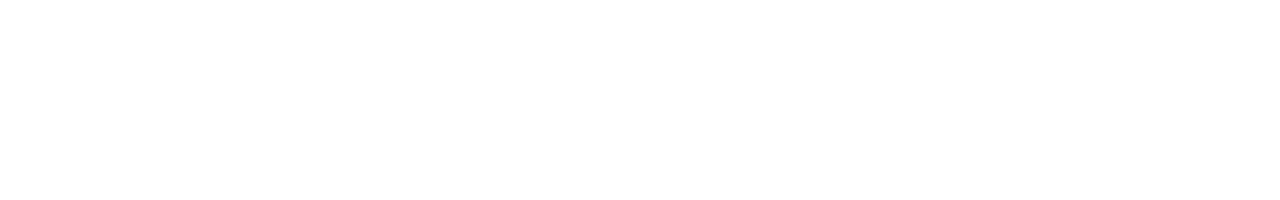
==== commit 3d453c51: "update" ====
--- a/Front-end/The-Band/index.html
+++ b/Front-end/The-Band/index.html
@@ -49,6 +49,52 @@
         </div>
 
         <div id="content">
+            <div class="content-section">
+                <h2 class="section-heading">THE BAND</h2>
+                <p class="section-sub-heading">We love music</p>
+                <p class="about-text">TaynguyenSound (viết tắt là TNS) là một nhóm nhạc được lên ý tưởng và thành lập từ TeA (Vũ Mạnh Tùng) vào năm 2015. Đến năm 2016, TeA gặp được 2 bạn cũ là Tofu & Namlee, sau đó trở về lại Pleiku, họ đã cùng nhau lập ra nhóm với tên chính
+                    thức là Taynguyensound. Những thành viên ban đầu của Taynguyensound bao gồm TeA, Tofu, Namlee, PC những thành viên của nhóm không hề có sự kết nạp ngoại trừ Tuyết. Ban đầu các anh em chỉ chơi rap, làm nhạc cùng nhau và chưa có ý định
+                    vươn xa và sống nghiêm túc với Hip-Hop nói riêng hay âm nhạc nói chung. Những sản phẩm âm nhạc từ Taynguyensound mang màu sắc núi rừng, kết hợp cùng những mẩu chuyện buồn của các thành viên trong nhóm, về sau này nhóm có nhiều cải
+                    tiến với mục đích là để chuyên nghiệp hóa các sản phẩm âm nhạc liên quan đến HipHop, cũng như phát triển HipHop Tây Nguyên.
+                </p>
+
+                <div class="member-list">
+                    <div class="member-item">
+                        <p class="member-name">TeA</p>
+                        <img src="./assets/img/img-band/teA.PNG" alt="TeA" class="member-img">
+                    </div>
+                    <div class="member-item">
+                        <p class="member-name">Tofu</p>
+                        <img src="./assets/img/img-band/Tofu.PNG" alt="Tofu" class="member-img">
+                    </div>
+                    <div class="member-item">
+                        <p class="member-name">PC</p>
+                        <img src="./assets/img/img-band/PC.PNG" alt="PC" class="member-img">
+                    </div>
+                    <div class="clear"></div>
+                </div>
+
+            </div>
+
+            <div class="tour-section">
+                <div class="content-section">
+                    <h2 class="section-heading text-white">TOUR DATES</h2>
+                    <p class="section-sub-heading text-white">Remember to book your tickets!</p>
+
+                    <ul class="tickets-list">
+                        <li>September <span class="sold-out">sold-out</span></li>
+                        <li>October <span class="sold-out">sold-out</span></li>
+                        <li>November <span class="Quality">10</span></li>
+                    </ul>
+
+                </div>
+            </div>
+
+
+            <div class="content-section">
+                <h2 class="section-heading">CONTACT</h2>
+                <p class="section-sub-heading">Fan? Drop a note!</p>
+            </div>
 
         </div>
 
--- a/Front-end/The-Band/assets/css/style.css
+++ b/Front-end/The-Band/assets/css/style.css
@@ -4,6 +4,14 @@
     padding: 0;
     margin: 0;
     box-sizing: border-box;
+}
+
+.clear {
+    clear: both;
+}
+
+.text-white {
+    color: #fff !important;
 }
 
 html {
@@ -142,4 +150,89 @@
 
 #content {}
 
+#content .content-section {
+    width: 800px;
+    padding: 64px 0;
+    margin-left: auto;
+    margin-right: auto;
+}
+
+#content .section-heading {
+    font-size: 24px;
+    text-align: center;
+    font-weight: 500;
+    letter-spacing: 4px;
+}
+
+#content .section-sub-heading {
+    font-size: 15px;
+    text-align: center;
+    font-style: italic;
+    margin-top: 25px;
+    opacity: 0.6;
+}
+
+#content .about-text {
+    font-size: 15px;
+    margin-top: 25px;
+    line-height: 1.6;
+    text-align: justify;
+}
+
+#content .member-list {
+    margin-top: 48px;
+}
+
+#content .member-item {
+    float: left;
+    width: calc(100%/3);
+    text-align: center;
+}
+
+#content .member-name {
+    font-size: 15px;
+}
+
+#content .member-img {
+    margin-top: 15px;
+    width: 154px;
+    border-radius: 6px;
+}
+
+.tour-section {
+    background-color: #000;
+}
+
+.tickets-list {
+    background-color: #fff;
+    margin-top: 40px;
+    list-style: none;
+}
+
+.tickets-list li {
+    color: #757575;
+    font-size: 15px;
+    padding: 11px 16px;
+    border-bottom: 1px solid #ddd;
+}
+
+.tickets-list .sold-out {
+    background-color: #f44336;
+    color: #fff;
+    padding: 3px 4px;
+    margin-left: 16px;
+}
+
+.tickets-list .Quality {
+    float: right;
+    width: 24px;
+    height: 24px;
+    background-color: #000;
+    color: #fff;
+    border-radius: 50%;
+    text-align: center;
+    line-height: 24px;
+    margin-top: -3px;
+}
+
 #footer {}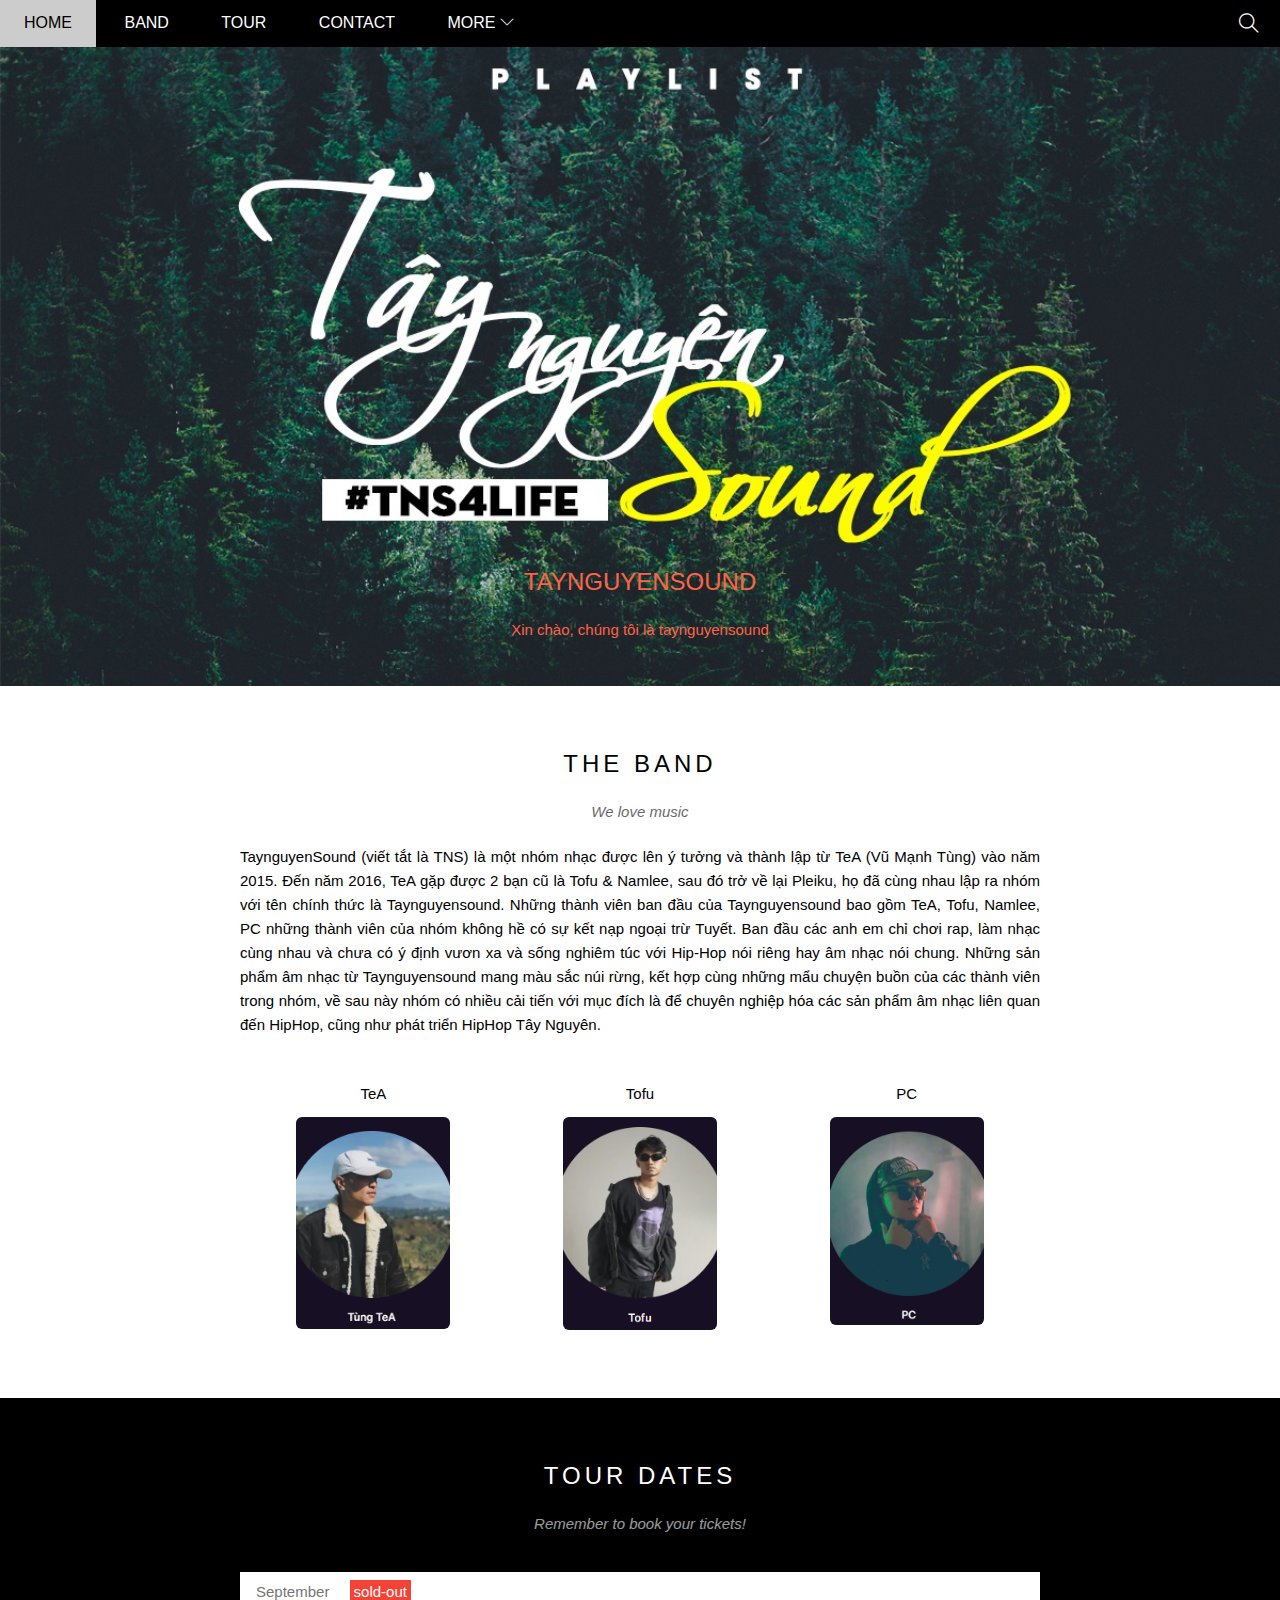
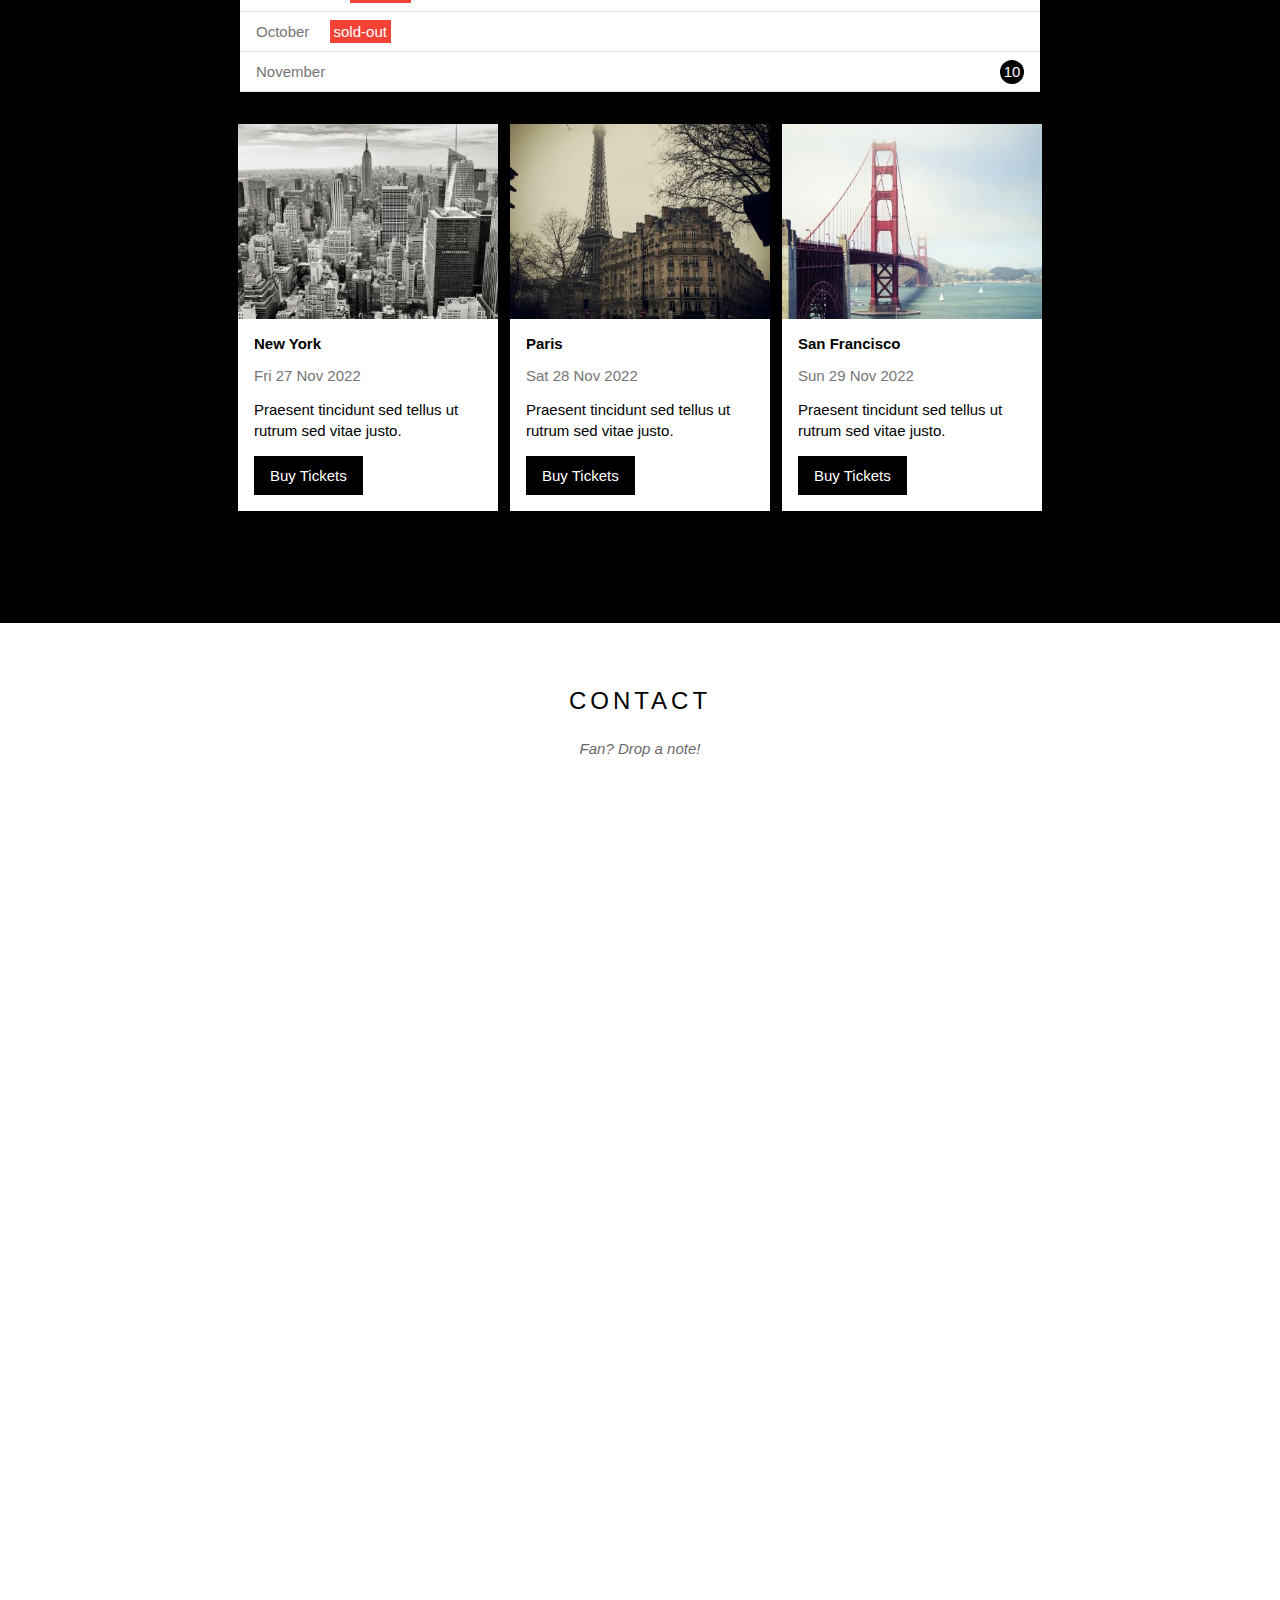
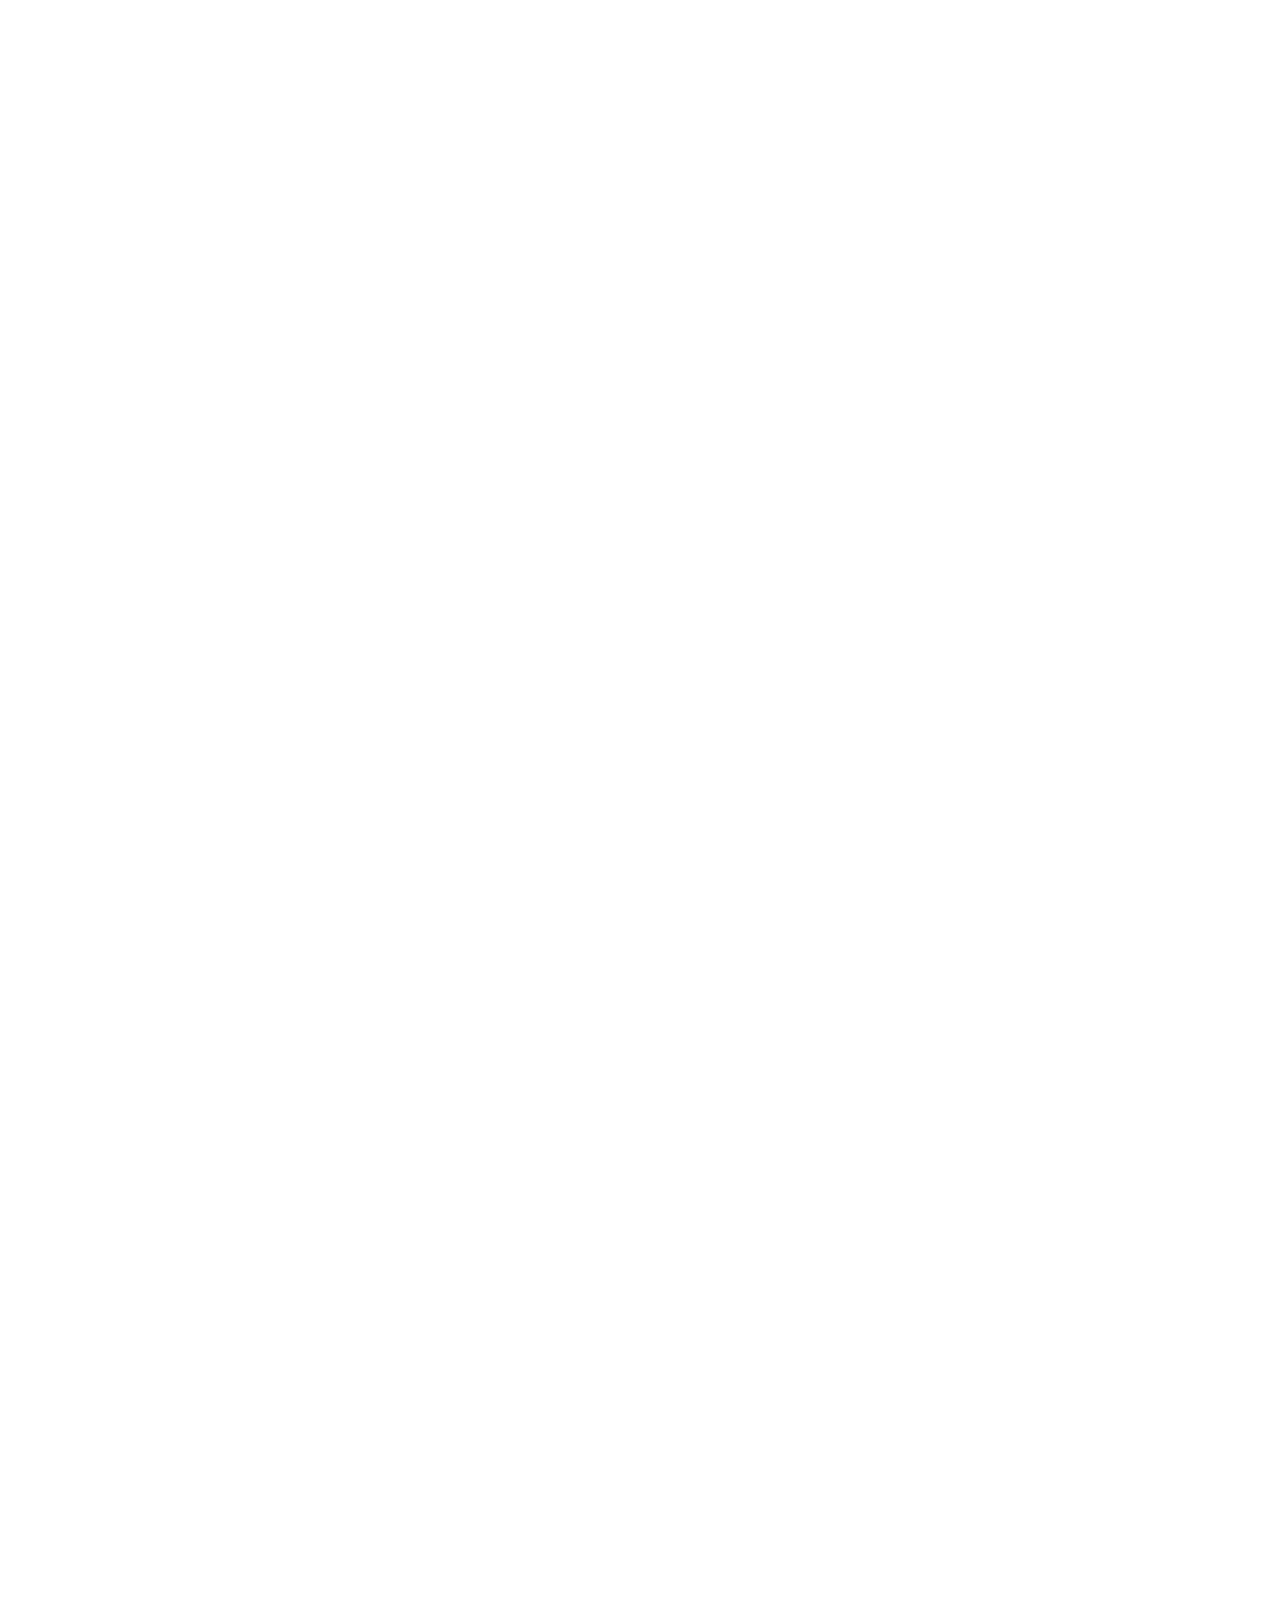
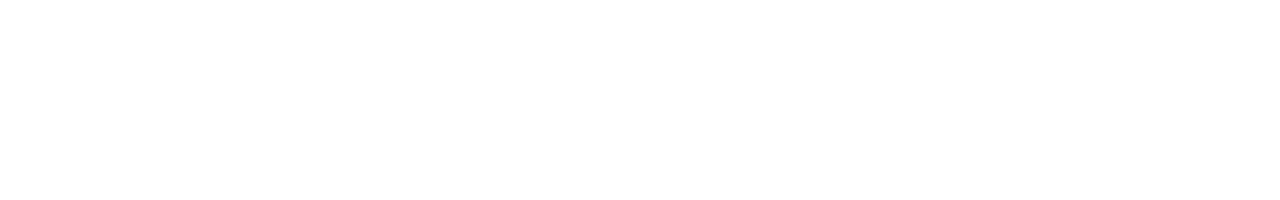
==== commit c3d83f2c: "update content" ====
--- a/Front-end/The-Band/index.html
+++ b/Front-end/The-Band/index.html
@@ -87,9 +87,41 @@
                         <li>November <span class="Quality">10</span></li>
                     </ul>
 
+                    <div class="places-list">
+                        <div class="place-item">
+                            <img src="./assets/img/img-band/newyork.jpg" alt="newyork" class="place-img">
+                            <div class="place-body">
+                                <h3 class="place-heading">New York</h3>
+                                <p class="place-time">Fri 27 Nov 2022</p>
+                                <p class="place-desc">Praesent tincidunt sed tellus ut rutrum sed vitae justo.</p>
+                                <a href="" class="place-buy-btn">Buy Tickets</a>
+                            </div>
+                        </div>
+
+                        <div class="place-item">
+                            <img src="./assets/img/img-band/paris.jpg" alt="Paris" class="place-img">
+                            <div class="place-body">
+                                <h3 class="place-heading">Paris</h3>
+                                <p class="place-time">Sat 28 Nov 2022</p>
+                                <p class="place-desc">Praesent tincidunt sed tellus ut rutrum sed vitae justo.</p>
+                                <a href="" class="place-buy-btn">Buy Tickets</a>
+
+                            </div>
+                        </div>
+
+                        <div class="place-item">
+                            <img src="./assets/img/img-band/sanfran.jpg" alt="sanfran" class="place-img">
+                            <div class="place-body">
+                                <h3 class="place-heading">San Francisco</h3>
+                                <p class="place-time">Sun 29 Nov 2022</p>
+                                <p class="place-desc">Praesent tincidunt sed tellus ut rutrum sed vitae justo.</p>
+                                <a href="" class="place-buy-btn">Buy Tickets</a>
+                            </div>
+                        </div>
+                        <div class="clear"></div>
+                    </div>
                 </div>
             </div>
-
 
             <div class="content-section">
                 <h2 class="section-heading">CONTACT</h2>
@@ -104,6 +136,37 @@
 
     </div>
 
+    <div class="modal">
+        <div class="modal-container">
+            <div class="modal-close">
+                <i class="modal-close-icon ti-close"></i>
+            </div>
+            <header class="modal-heading">
+                <i class="ti-bag"></i> Tickets
+            </header>
+            <div class="modal-body">
+                <label for="modal-id-input1" class="modal-label">
+                    <i class="ti-shopping-cart"></i>
+                    Tickets, $15 per person
+                </label>
+                <input id="modal-id-input1" type="text" class="modal-input" placeholder="How many?">
+
+                <label for="modal-id-input2" class="modal-label">
+                    <i class="ti-user"></i>
+                    Send To
+                </label>
+                <input id="modal-id-input2" type="text" class="modal-input" placeholder="Enter email">
+
+                <button id="buy-tickets">
+                    Pay <i class="ti-check"></i>
+                </button>
+            </div>
+            <footer class="modal-footer">
+                <p class="modal-help">Need-<a href="#">Help</a></p>
+            </footer>
+        </div>
+    </div>
+
 
 </body>
 
--- a/Front-end/The-Band/assets/css/style.css
+++ b/Front-end/The-Band/assets/css/style.css
@@ -235,4 +235,153 @@
     margin-top: -3px;
 }
 
-#footer {}+.places-list {
+    margin: 32px -8px 48px;
+}
+
+.place-item {
+    float: left;
+    width: 33.33333%;
+    padding: 0 6px;
+}
+
+.place-img {
+    width: 100%;
+    display: block;
+}
+
+.place-img:hover {
+    opacity: 0.6;
+}
+
+.place-body {
+    padding: 16px;
+    background-color: #fff;
+    font-size: 15px;
+}
+
+.place-heading {
+    font-size: 15px;
+    font-weight: 550;
+}
+
+.place-time {
+    margin-top: 15px;
+    color: #757575;
+}
+
+.place-desc {
+    margin-top: 15px;
+    line-height: 1.4;
+}
+
+.place-buy-btn {
+    color: #fff;
+    background-color: #000;
+    padding: 11px 16px;
+    display: inline-block;
+    text-decoration: none;
+    margin-top: 15px;
+}
+
+.place-buy-btn:hover {
+    color: #000;
+    background-color: #ccc;
+}
+
+#footer {}
+
+.modal {
+    position: fixed;
+    top: 0;
+    left: 0;
+    right: 0;
+    bottom: 0;
+    background-color: rgba(0, 0, 0, 0.4);
+    align-items: center;
+    justify-content: center;
+    display: none;
+}
+
+.nodal.open {
+    display: flex;
+}
+
+.modal-container {
+    background: #fff;
+    width: 900px;
+    max-width: calc(100% - 32px);
+    min-height: 200px;
+    position: relative;
+}
+
+.modal-close {
+    position: absolute;
+    right: 0;
+    top: 0;
+    color: #fff;
+    padding: 12px;
+    cursor: pointer;
+    opacity: 0.7;
+}
+
+.modal-close:hover {
+    opacity: 1;
+    background-color: tomato;
+}
+
+.modal-close-icon {
+    margin-right: 16px;
+}
+
+.modal-heading {
+    background: #009688;
+    height: 130px;
+    display: flex;
+    align-items: center;
+    justify-content: center;
+    font-size: 30px;
+    color: #fff;
+}
+
+.modal-body {
+    padding: 16px;
+}
+
+.modal-label {
+    display: block;
+    font-size: 15px;
+    margin-bottom: 12px;
+}
+
+.modal-input {
+    border: 1px solid #ccc;
+    width: 100%;
+    padding: 10px;
+    font-size: 15px;
+    margin-bottom: 24px;
+}
+
+#buy-tickets {
+    background: #009688;
+    border: none;
+    color: #fff;
+    width: 100%;
+    font-size: 15px;
+    text-transform: uppercase;
+    padding: 18px;
+    cursor: pointer;
+}
+
+#buy-tickets:hover {
+    opacity: 0.8;
+}
+
+.modal-footer {
+    padding: 16px;
+    text-align: right;
+}
+
+.modal-footer a {
+    color: #2196f3;
+}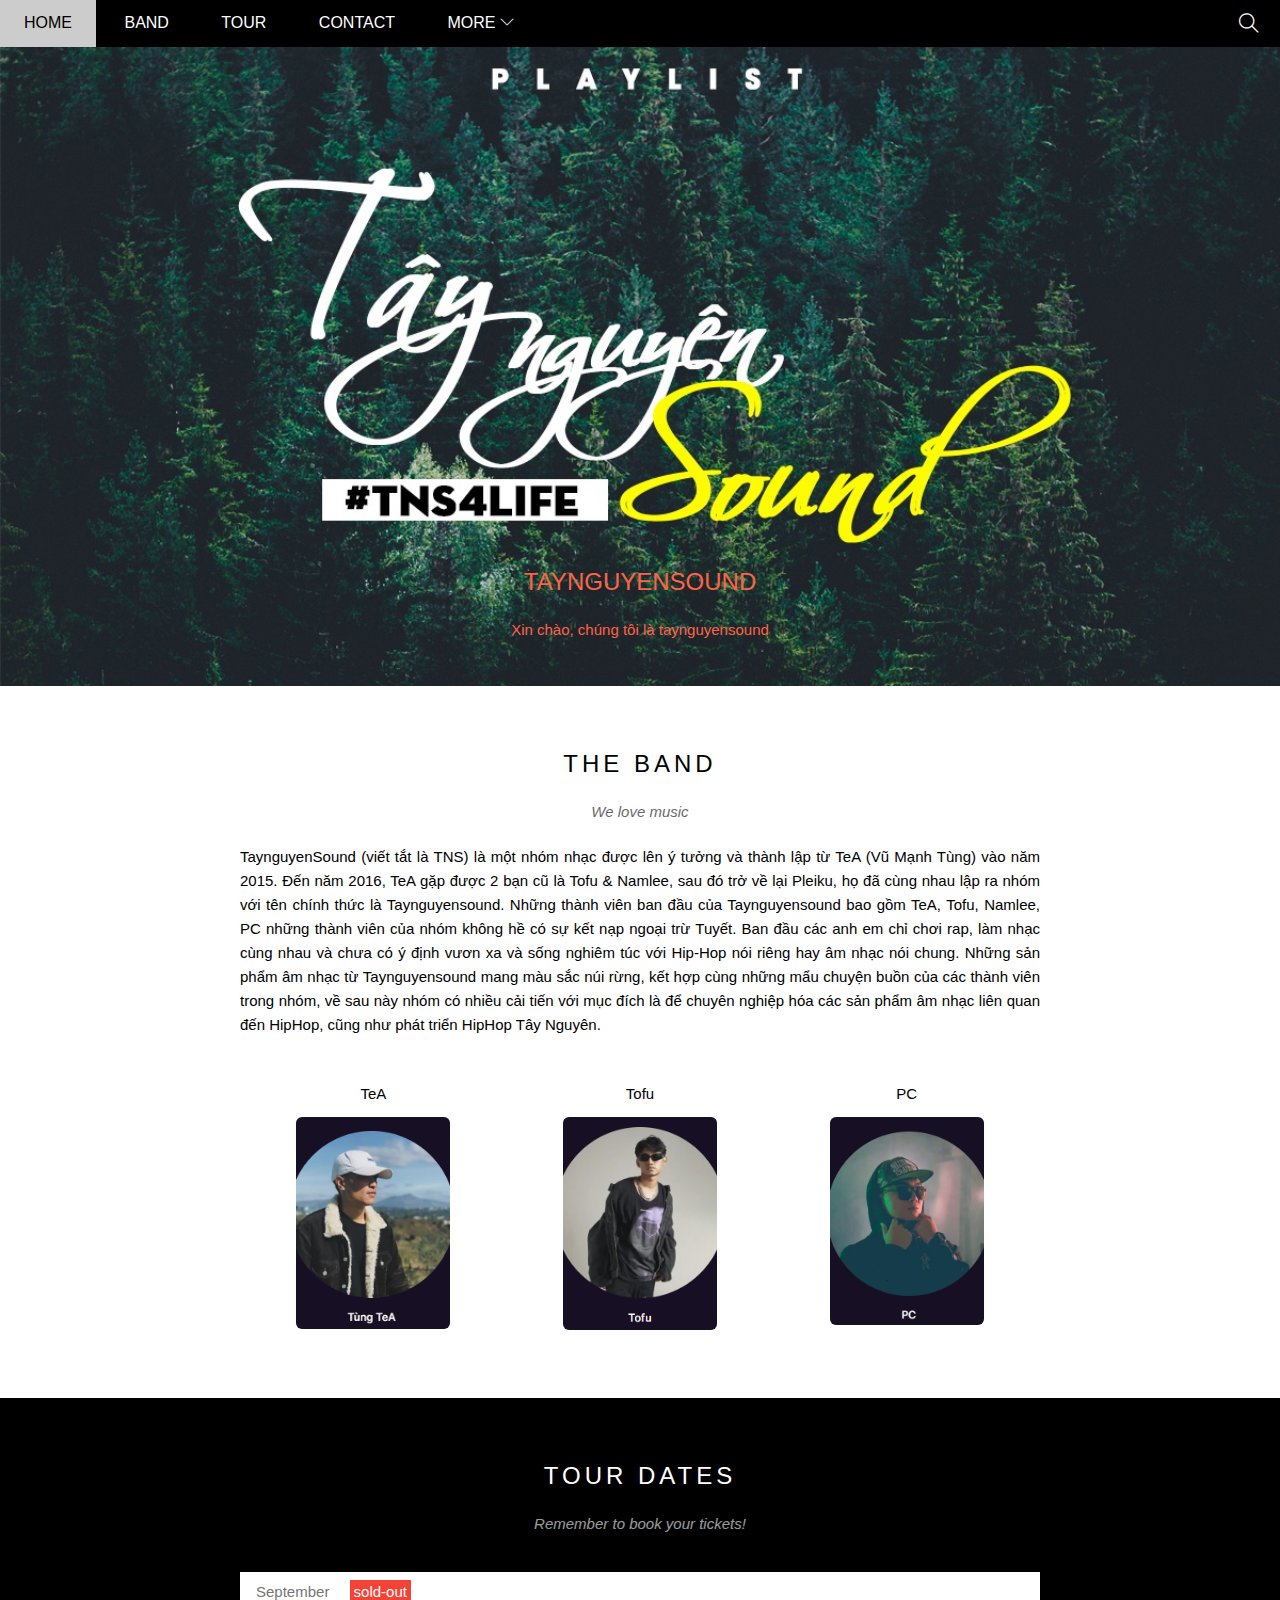
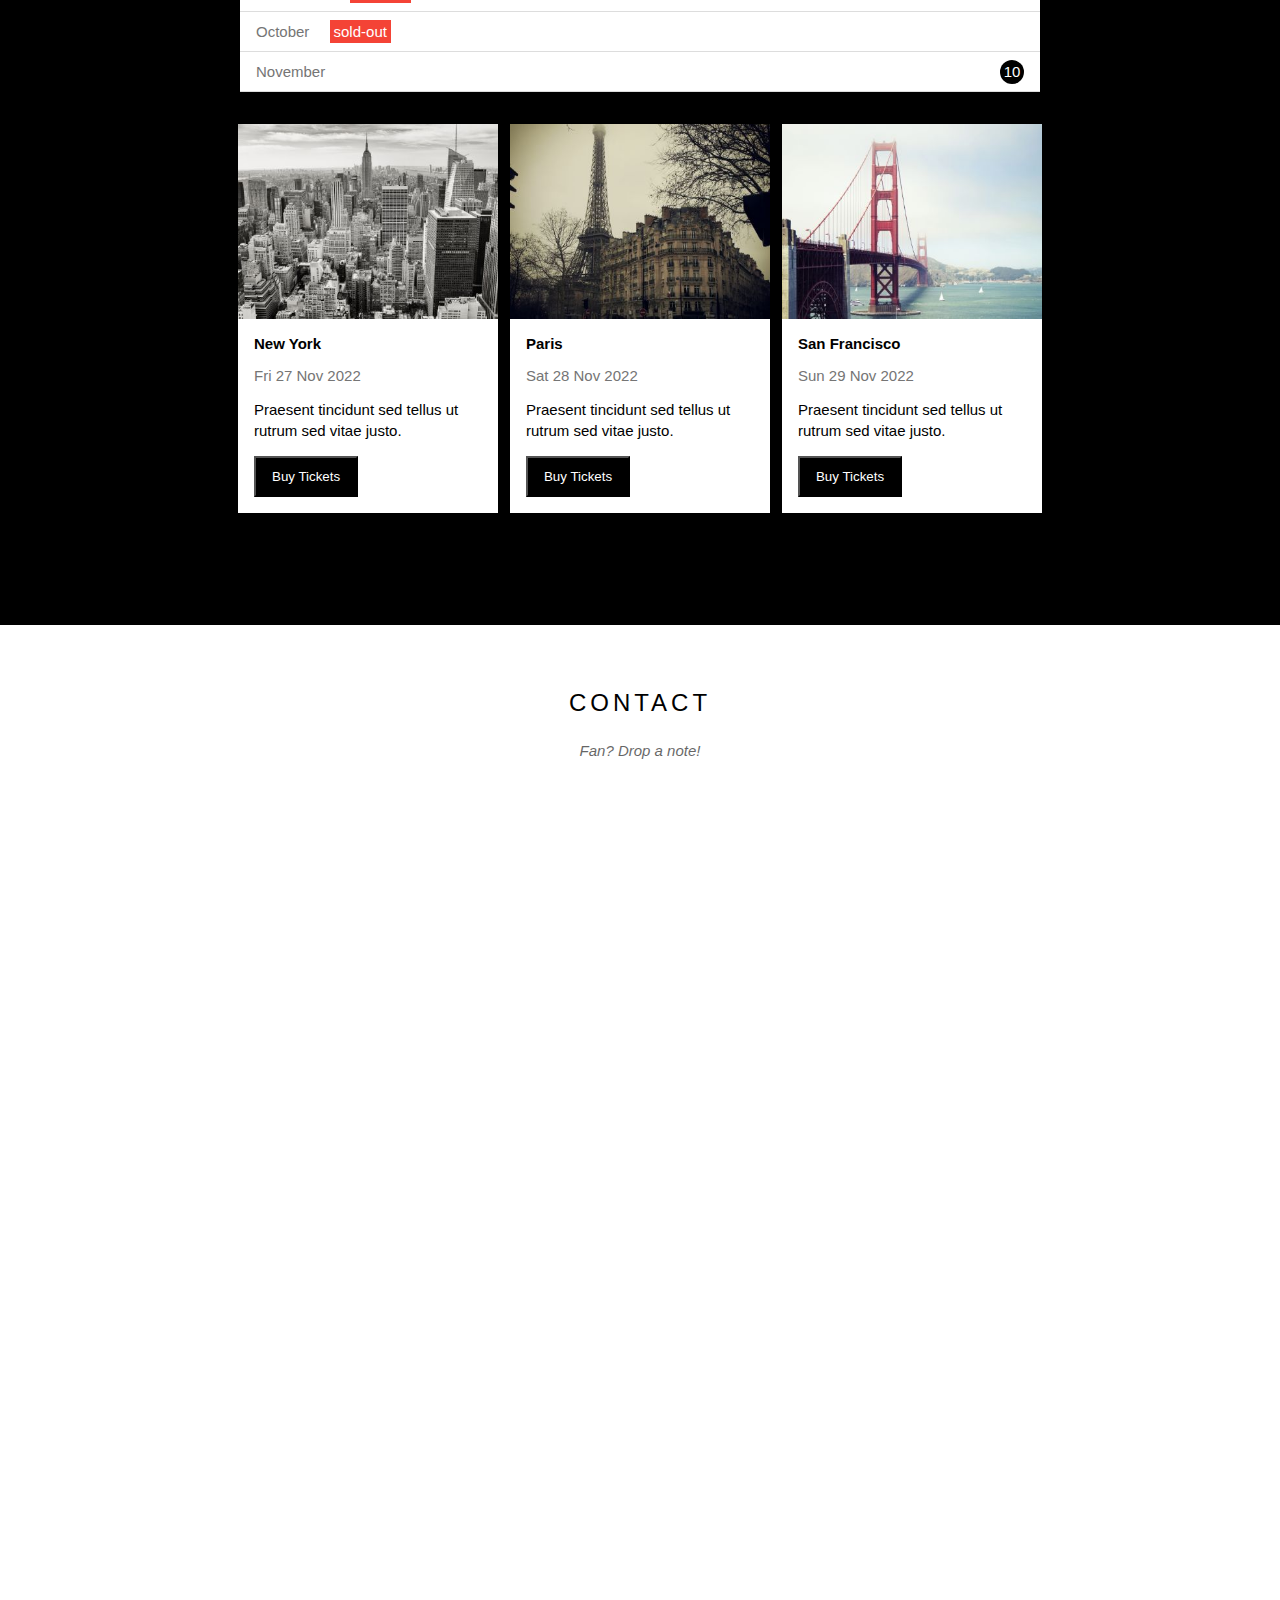
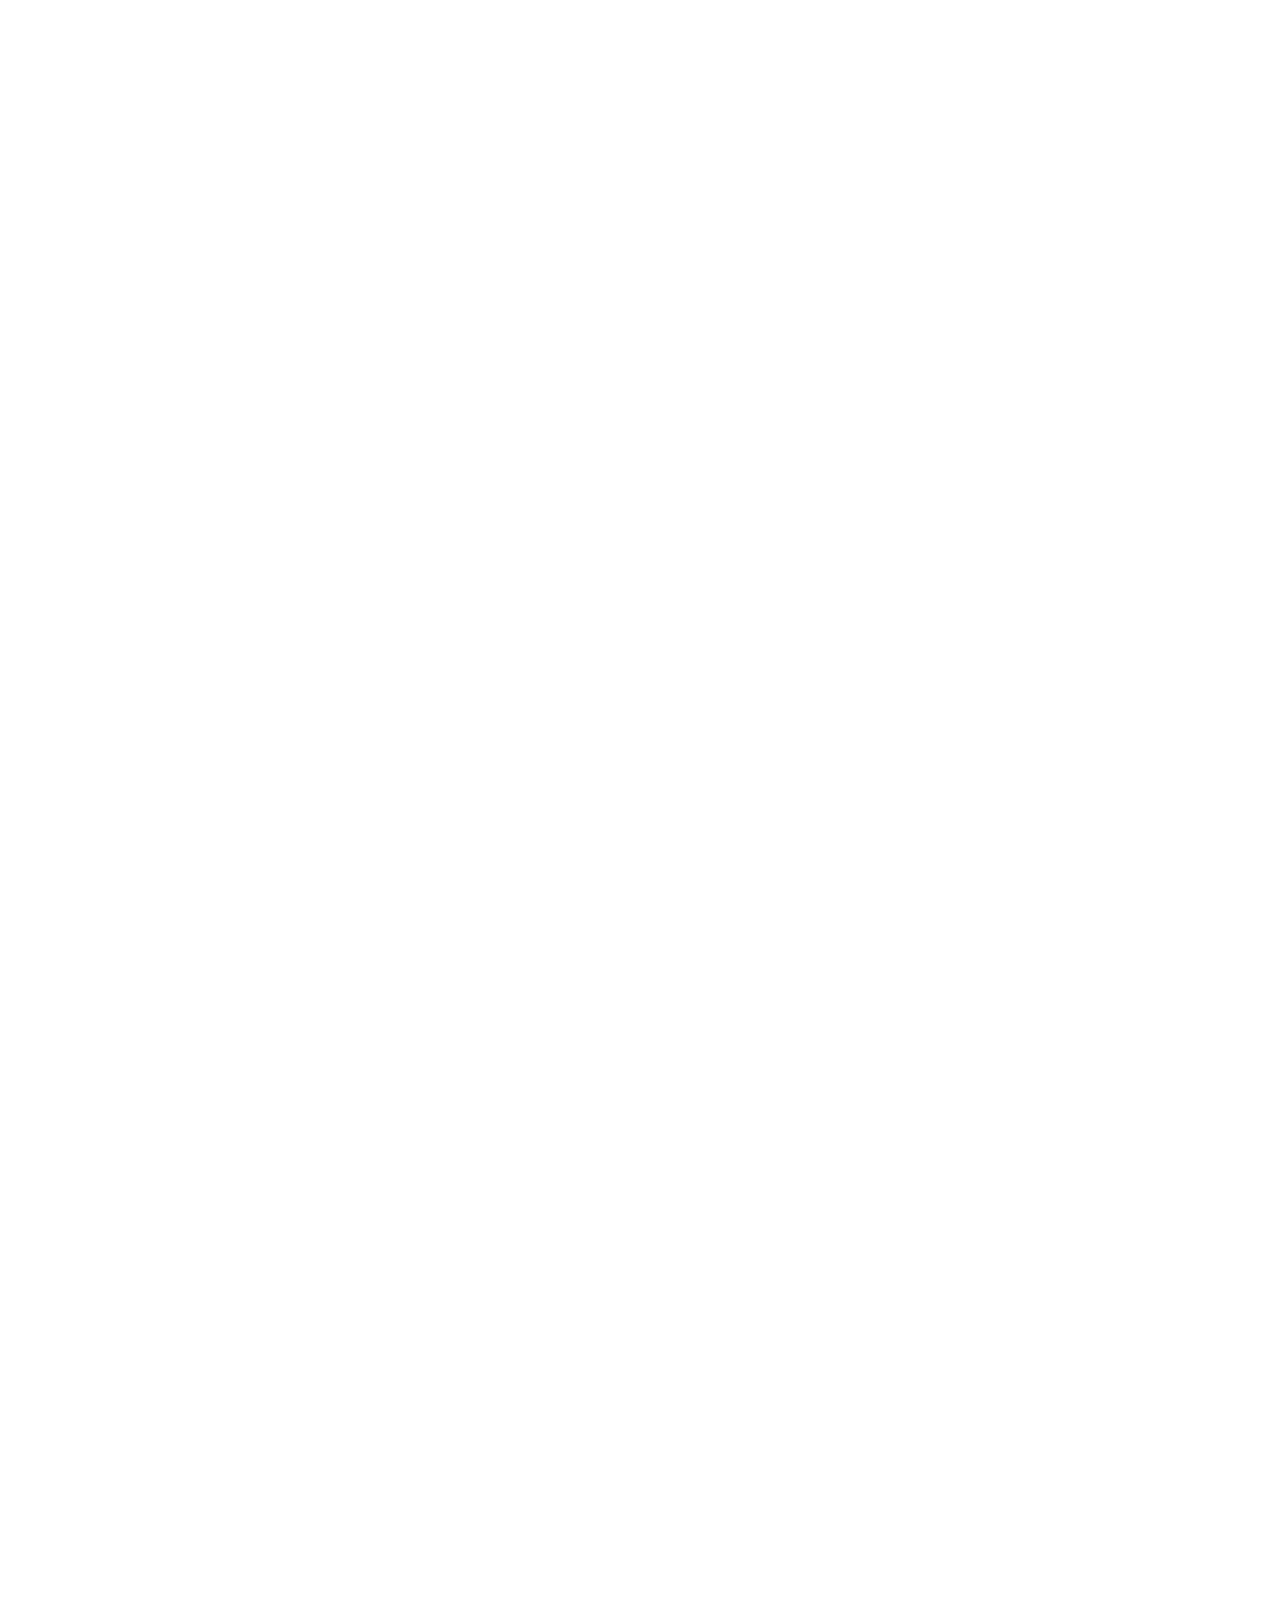
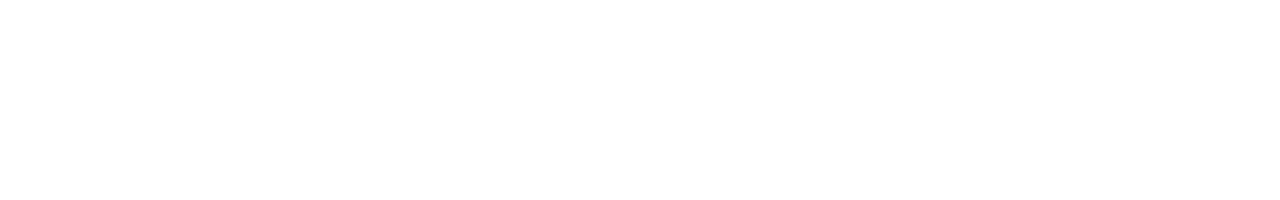
==== commit 6ddc16dd: "a" ====
--- a/Front-end/The-Band/index.html
+++ b/Front-end/The-Band/index.html
@@ -94,7 +94,7 @@
                                 <h3 class="place-heading">New York</h3>
                                 <p class="place-time">Fri 27 Nov 2022</p>
                                 <p class="place-desc">Praesent tincidunt sed tellus ut rutrum sed vitae justo.</p>
-                                <a href="" class="place-buy-btn">Buy Tickets</a>
+                                <button class="place-buy-btn js-buy-tickets" id="click-buy-tickets" type="submit">Buy Tickets</button>
                             </div>
                         </div>
 
@@ -104,7 +104,7 @@
                                 <h3 class="place-heading">Paris</h3>
                                 <p class="place-time">Sat 28 Nov 2022</p>
                                 <p class="place-desc">Praesent tincidunt sed tellus ut rutrum sed vitae justo.</p>
-                                <a href="" class="place-buy-btn">Buy Tickets</a>
+                                <button class="place-buy-btn js-buy-tickets">Buy Tickets</button>
 
                             </div>
                         </div>
@@ -115,7 +115,7 @@
                                 <h3 class="place-heading">San Francisco</h3>
                                 <p class="place-time">Sun 29 Nov 2022</p>
                                 <p class="place-desc">Praesent tincidunt sed tellus ut rutrum sed vitae justo.</p>
-                                <a href="" class="place-buy-btn">Buy Tickets</a>
+                                <button class="place-buy-btn js-buy-tickets">Buy Tickets</button>
                             </div>
                         </div>
                         <div class="clear"></div>
@@ -136,9 +136,9 @@
 
     </div>
 
-    <div class="modal">
-        <div class="modal-container">
-            <div class="modal-close">
+    <div class="modal js-modal" id="modals">
+        <div class="modal-container js-modal-container">
+            <div class="modal-close js-modal-close">
                 <i class="modal-close-icon ti-close"></i>
             </div>
             <header class="modal-heading">
@@ -167,6 +167,38 @@
         </div>
     </div>
 
+    <script>
+        // const buyBtns = document.querySelectorAll('.js-buy-tickets')
+        // const modal = document.querySelector('.js-modal')
+        // const modalcontainer = document.querySelector('.js-modal-container')
+        // const modalclose = document.querySelector('.js-modal-close')
+        const buytickets = document.getElementById('click-buy-tickets')
+        const modals = document.getElementById('modals')
+
+
+        function showBuyTickets() {
+            modals.classList.add('open')
+        }
+
+        buytickets.addEventListener('click', showBuyTickets());
+
+        // function hideBuyTickets() {
+        //     modal.classList.remove('open')
+        // }
+
+        // for (const buyBtn of buyBtns) {
+        //     buyBtn.addEventListener('click', showBuyTickets)
+        // }
+
+        // modalclose.addEventListener('click', hideBuyTickets)
+
+        // modal.addEventListener('click',
+        //     hideBuyTickets)
+
+        // modalcontainer.addEventListener('click', function(event) {
+        //     event.stopPropagation()
+        // })
+    </script>
 
 </body>
 
--- a/Front-end/The-Band/assets/css/style.css
+++ b/Front-end/The-Band/assets/css/style.css
@@ -313,6 +313,7 @@
     max-width: calc(100% - 32px);
     min-height: 200px;
     position: relative;
+    animation: modalFaceIn ease 0.6s;
 }
 
 .modal-close {
@@ -384,4 +385,15 @@
 
 .modal-footer a {
     color: #2196f3;
+}
+
+@keyframes modalFaceIn {
+    from {
+        opacity: 0;
+        transform: translateY(-140px)
+    }
+    to {
+        opacity: 1;
+        transform: translateY(0px)
+    }
 }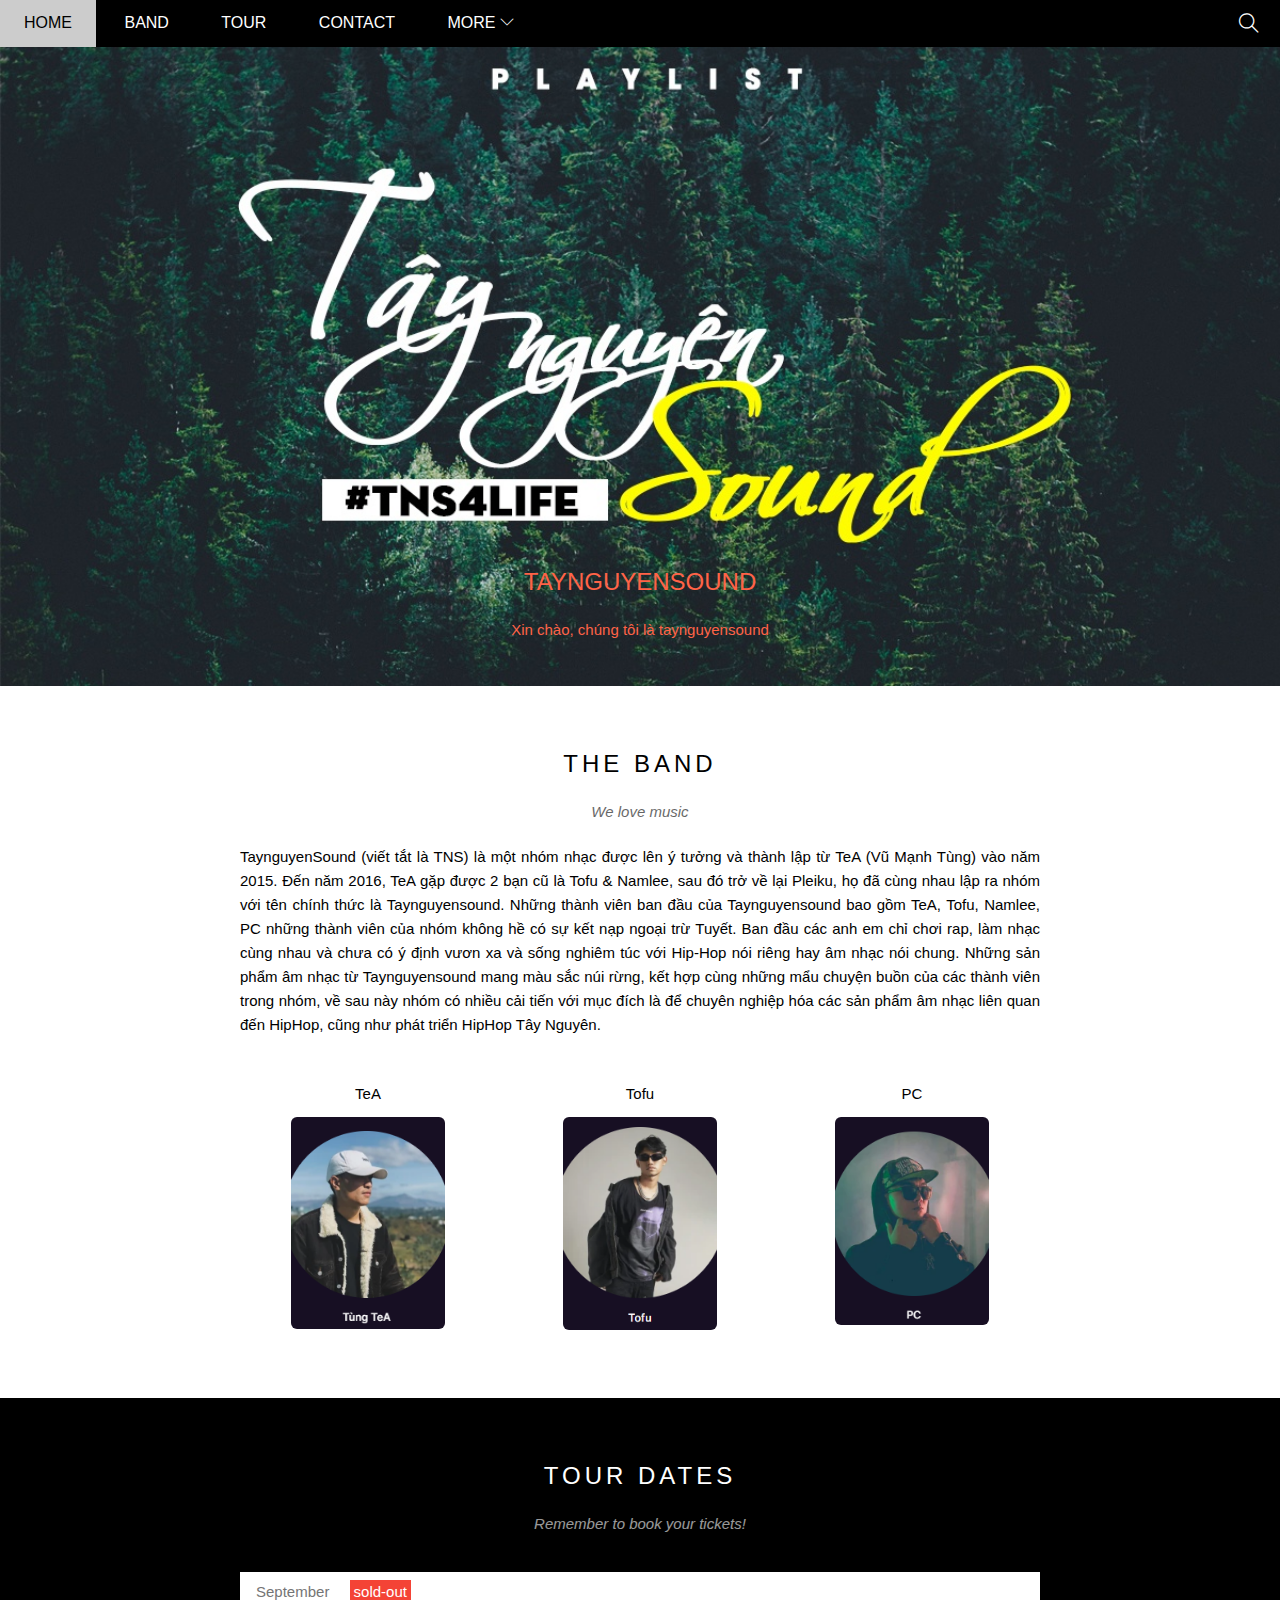
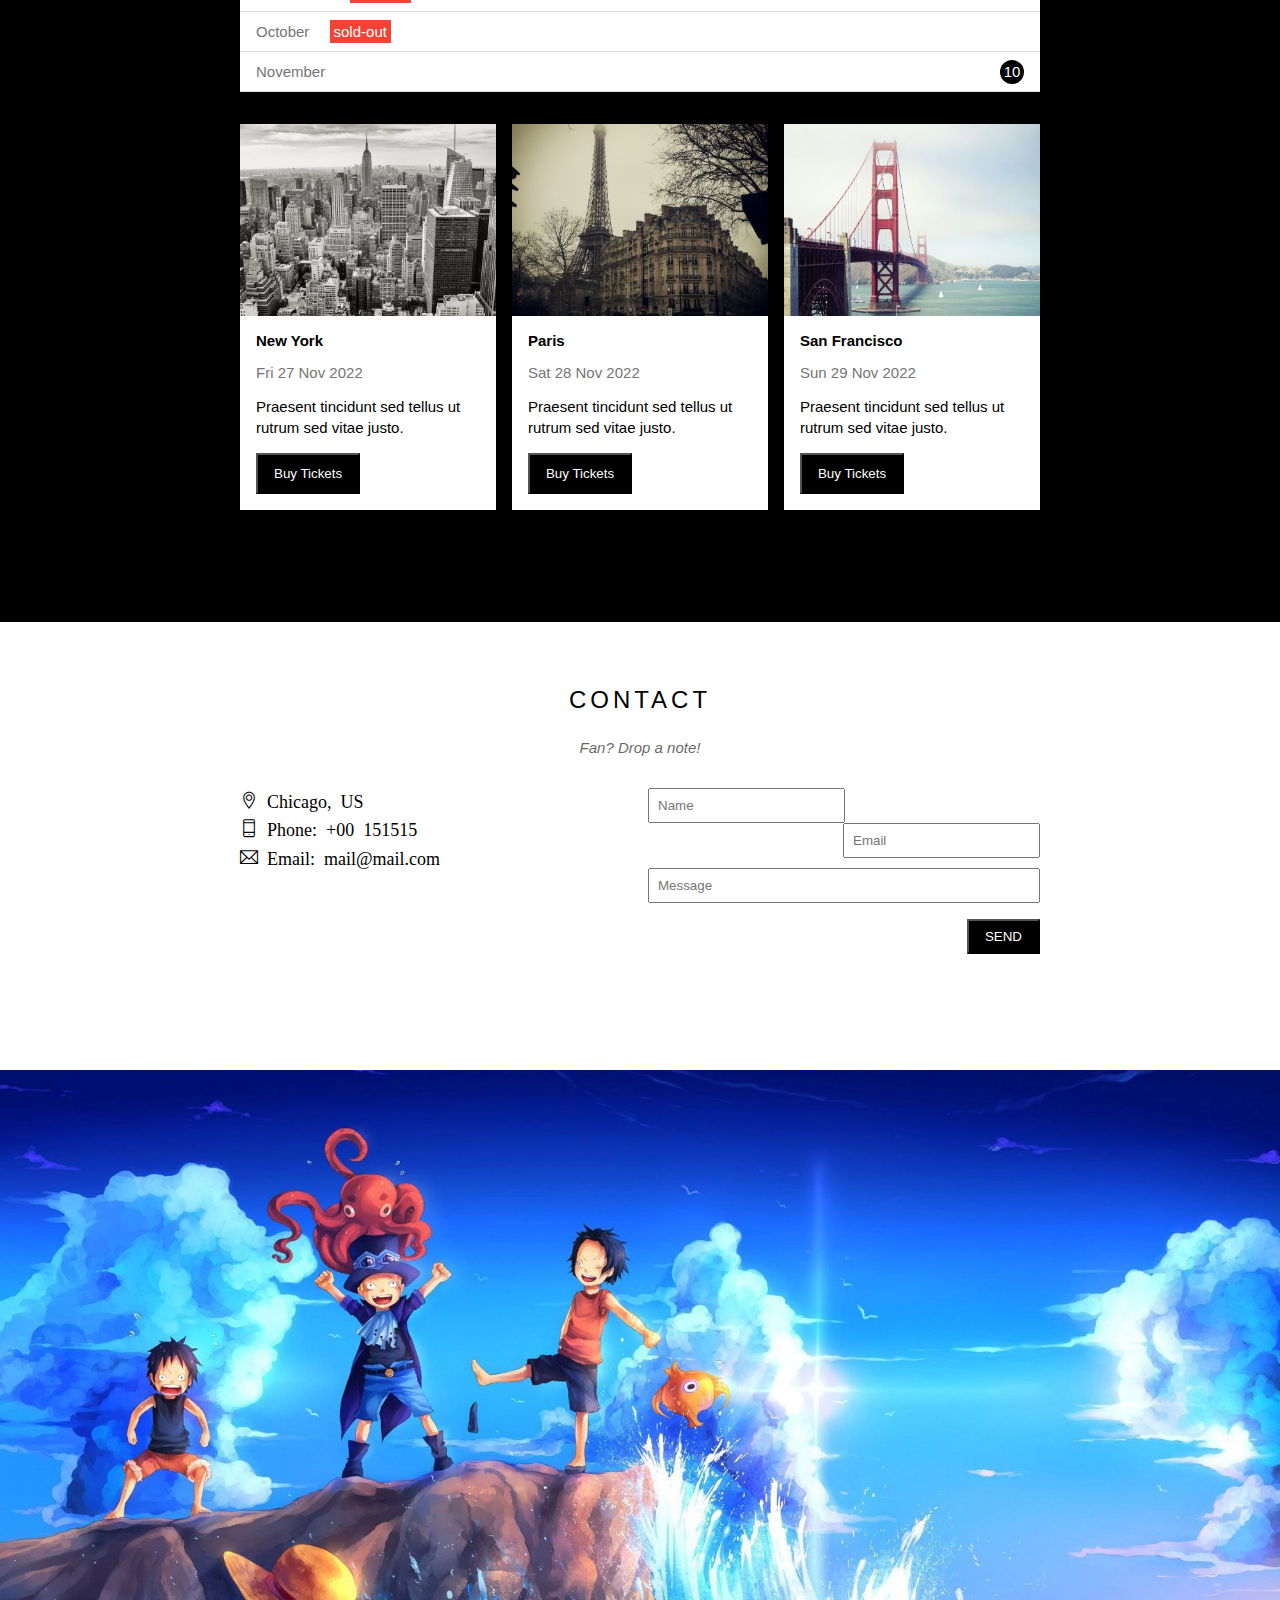
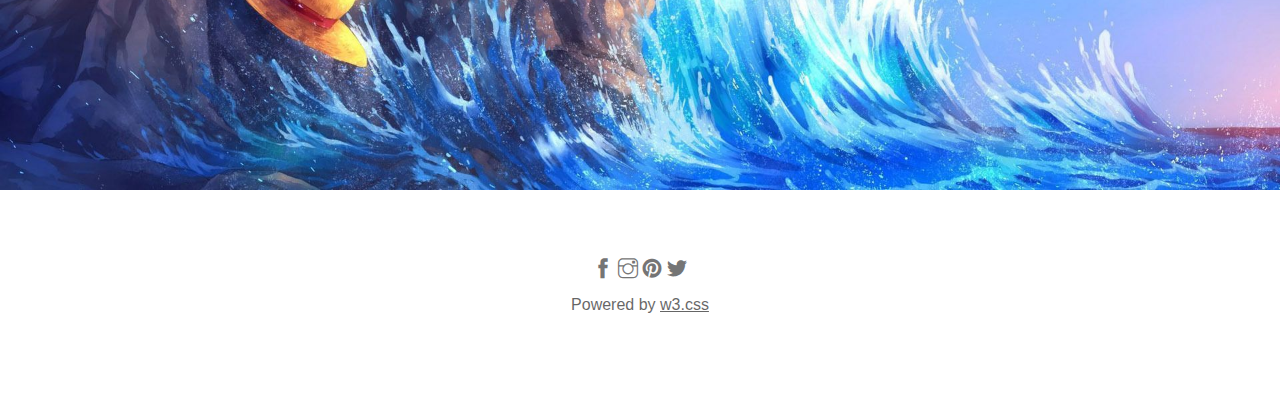
==== commit e5b5afd6: "ud" ====
--- a/Front-end/The-Band/index.html
+++ b/Front-end/The-Band/index.html
@@ -58,16 +58,16 @@
                     tiến với mục đích là để chuyên nghiệp hóa các sản phẩm âm nhạc liên quan đến HipHop, cũng như phát triển HipHop Tây Nguyên.
                 </p>
 
-                <div class="member-list">
-                    <div class="member-item">
+                <div class="row member-list">
+                    <div class="col col-3 text-center">
                         <p class="member-name">TeA</p>
                         <img src="./assets/img/img-band/teA.PNG" alt="TeA" class="member-img">
                     </div>
-                    <div class="member-item">
+                    <div class="col col-3 text-center">
                         <p class="member-name">Tofu</p>
                         <img src="./assets/img/img-band/Tofu.PNG" alt="Tofu" class="member-img">
                     </div>
-                    <div class="member-item">
+                    <div class="col col-3 text-center">
                         <p class="member-name">PC</p>
                         <img src="./assets/img/img-band/PC.PNG" alt="PC" class="member-img">
                     </div>
@@ -87,8 +87,8 @@
                         <li>November <span class="Quality">10</span></li>
                     </ul>
 
-                    <div class="places-list">
-                        <div class="place-item">
+                    <div class="row places-list">
+                        <div class="col col-3">
                             <img src="./assets/img/img-band/newyork.jpg" alt="newyork" class="place-img">
                             <div class="place-body">
                                 <h3 class="place-heading">New York</h3>
@@ -98,7 +98,7 @@
                             </div>
                         </div>
 
-                        <div class="place-item">
+                        <div class="col col-3">
                             <img src="./assets/img/img-band/paris.jpg" alt="Paris" class="place-img">
                             <div class="place-body">
                                 <h3 class="place-heading">Paris</h3>
@@ -109,7 +109,7 @@
                             </div>
                         </div>
 
-                        <div class="place-item">
+                        <div class="col col-3">
                             <img src="./assets/img/img-band/sanfran.jpg" alt="sanfran" class="place-img">
                             <div class="place-body">
                                 <h3 class="place-heading">San Francisco</h3>
@@ -123,20 +123,62 @@
                 </div>
             </div>
 
-            <div class="content-section">
-                <h2 class="section-heading">CONTACT</h2>
-                <p class="section-sub-heading">Fan? Drop a note!</p>
-            </div>
-
-        </div>
+            <div class="contact-section">
+
+                <div class="content-section">
+
+                    <h2 class="section-heading">CONTACT</h2>
+                    <p class="section-sub-heading">Fan? Drop a note!</p>
+
+                    <div class="row list-contact">
+                        <div class="col col-2 item-contact">
+                            <div class="item-contact-name">
+                                <i class="ti-location-pin">
+                                    Chicago, US
+                                </i>
+                            </div>
+                            <div class="item-contact-phone">
+                                <i class="ti-mobile">
+                                    Phone: +00 151515
+                                </i>
+                            </div>
+                            <div class="item-contact-email">
+                                <i class="ti-email">
+                                    Email: mail@mail.com
+                                </i>
+                            </div>
+                        </div>
+    
+                        <div class="col col-2 board-contact">
+                            <input type="text" id="board-contact-name" placeholder="Name">
+                            <input type="text" id="board-contact-email" placeholder="Email">
+                            <input type="text" id="board-contact-message" placeholder="Message">
+                            <button id="board-contact-send">SEND</button>
+                        </div>
+
+                    </div>
+
+                </div>
+
+            </div>
+
+        </div>
+
+        <img src="./assets/img/img-band/one-pp.jpg" alt="Anh one Piece" style="width: 100%; height: auto;">
 
         <div id="footer">
-
+            <div class="fa-footer text-center">
+                <i class="fa ti-facebook"></i>
+                <i class="fa ti-instagram"></i>
+                <i class="fa ti-pinterest-alt"></i>
+                <i class="fa ti-twitter-alt"></i>
+            </div>
+            <p class="end-footer text-center">Powered by <a href="w3.css" target="_blank" style="color: #000;">w3.css</a></p>
         </div>
 
     </div>
 
-    <div class="modal js-modal" id="modals">
+    <div class="modal js-modal">
         <div class="modal-container js-modal-container">
             <div class="modal-close js-modal-close">
                 <i class="modal-close-icon ti-close"></i>
@@ -168,36 +210,31 @@
     </div>
 
     <script>
-        // const buyBtns = document.querySelectorAll('.js-buy-tickets')
-        // const modal = document.querySelector('.js-modal')
-        // const modalcontainer = document.querySelector('.js-modal-container')
-        // const modalclose = document.querySelector('.js-modal-close')
-        const buytickets = document.getElementById('click-buy-tickets')
-        const modals = document.getElementById('modals')
-
+        const buyBtns = document.querySelectorAll('.js-buy-tickets')
+        const modal = document.querySelector('.js-modal')
+        const modalcontainer = document.querySelector('.js-modal-container')
+        const modalclose = document.querySelector('.js-modal-close')
 
         function showBuyTickets() {
-            modals.classList.add('open')
+            modal.classList.add('open')
         }
 
-        buytickets.addEventListener('click', showBuyTickets());
-
-        // function hideBuyTickets() {
-        //     modal.classList.remove('open')
-        // }
-
-        // for (const buyBtn of buyBtns) {
-        //     buyBtn.addEventListener('click', showBuyTickets)
-        // }
-
-        // modalclose.addEventListener('click', hideBuyTickets)
-
-        // modal.addEventListener('click',
-        //     hideBuyTickets)
-
-        // modalcontainer.addEventListener('click', function(event) {
-        //     event.stopPropagation()
-        // })
+        function hideBuyTickets() {
+            modal.classList.remove('open')
+        }
+
+        for (const buyBtn of buyBtns) {
+            buyBtn.addEventListener('click', showBuyTickets)
+        }
+
+        modalclose.addEventListener('click', hideBuyTickets)
+
+        modal.addEventListener('click',
+            hideBuyTickets)
+
+        modalcontainer.addEventListener('click', function(event) {
+            event.stopPropagation()
+        })
     </script>
 
 </body>
--- a/Front-end/The-Band/assets/css/style.css
+++ b/Front-end/The-Band/assets/css/style.css
@@ -6,6 +6,8 @@
     box-sizing: border-box;
 }
 
+/* Common - class chung */
+
 .clear {
     clear: both;
 }
@@ -14,11 +16,32 @@
     color: #fff !important;
 }
 
+.text-center {
+    text-align: center !important;
+}
+
 html {
     font-family: Arial, Helvetica, sans-serif;
-    height: 5000px;
-}
-
+}
+
+.row {
+    margin-left: -8px;
+    margin-right: -8px;
+}
+
+.col {
+    float: left;
+    padding-left: 8px;
+    padding-right: 8px;
+}
+
+.col-2 {
+    width: 50%;
+}
+
+.col-3 {
+    width: 33.3333%;
+}
 
 /* 
 1. Từ ngoài vào trong
@@ -33,6 +56,8 @@
 3. Màu sắc
 4. Kiểu dáng (kiểu chữ, hình tròn, vuông, ...)
 */
+
+/* Main - class rieng */
 
 #main {}
 
@@ -183,12 +208,6 @@
     margin-top: 48px;
 }
 
-#content .member-item {
-    float: left;
-    width: calc(100%/3);
-    text-align: center;
-}
-
 #content .member-name {
     font-size: 15px;
 }
@@ -236,13 +255,8 @@
 }
 
 .places-list {
-    margin: 32px -8px 48px;
-}
-
-.place-item {
-    float: left;
-    width: 33.33333%;
-    padding: 0 6px;
+    margin-top: 32px;
+    margin-bottom: 48px;
 }
 
 .place-img {
@@ -289,7 +303,74 @@
     background-color: #ccc;
 }
 
-#footer {}
+.contact-section {
+    
+}
+
+.list-contact {
+    padding: 32px 0;
+    display: inline-block;
+}
+
+.item-contact {
+    font-size: 18px;
+    line-height: 1.6;
+}
+
+.board-contact {
+    font-size: 15px;
+    line-height: 1.5;
+}
+
+#board-contact-name {
+    float: left;
+    padding: 8px;
+}
+
+#board-contact-email {
+    float: right;
+    padding: 8px;
+}
+
+#board-contact-message {
+    margin-top: 10px;
+    width: 100%;
+    padding: 8px;
+}
+
+#board-contact-send {
+    color: #fff;
+    background-color: #000;
+    float: right;
+    padding: 8px 16px;
+    margin-top: 16px;
+    margin-bottom: 16px;
+}
+
+#board-contact-send:hover {
+    color: #000;
+    background-color: #ccc;
+}
+
+
+#footer {
+    padding-top: 64px;
+    padding-bottom: 64px;
+}
+
+#footer .fa {
+    color: #757575;
+    font-size: 20px;
+}
+
+#footer .fa:hover {
+    opacity: 0.6;
+}
+
+.end-footer {
+    margin: 15px 0;
+    opacity: 0.6;
+}
 
 .modal {
     position: fixed;
@@ -303,7 +384,7 @@
     display: none;
 }
 
-.nodal.open {
+.modal.open {
     display: flex;
 }
 
